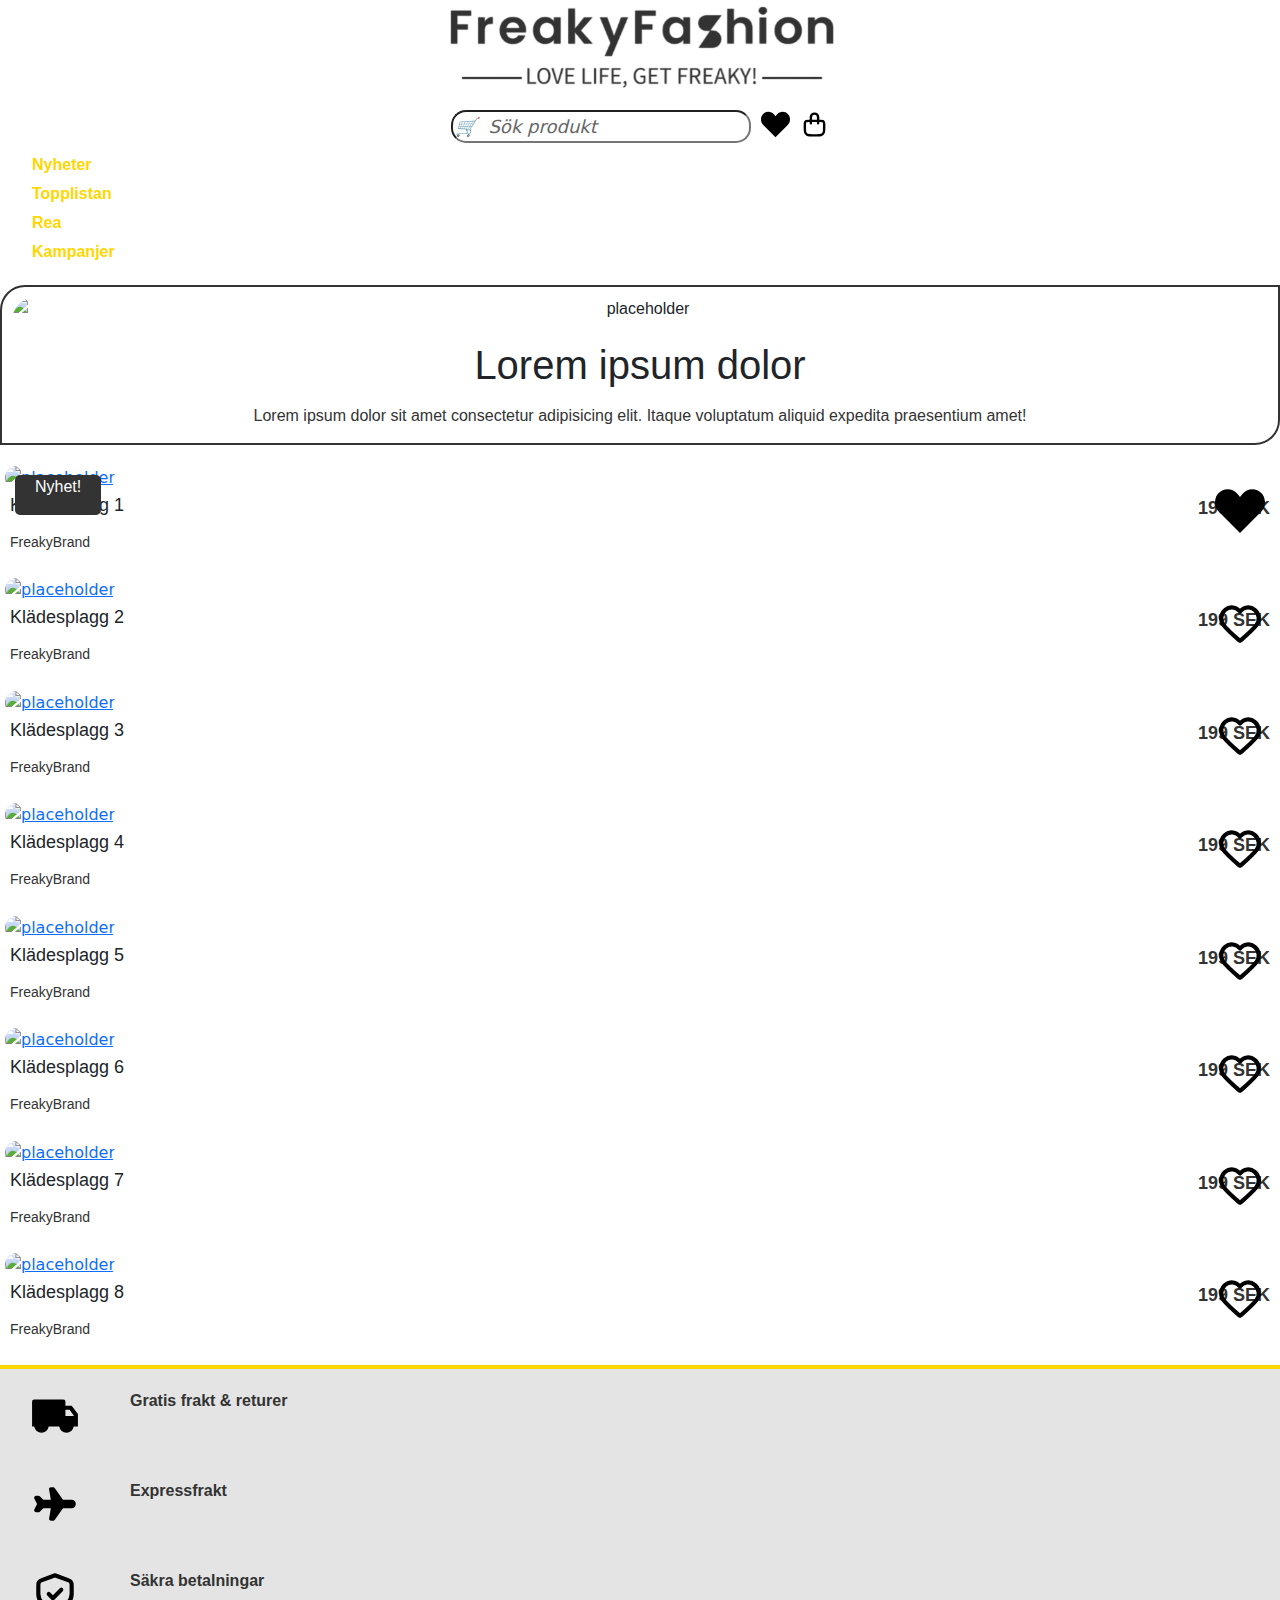
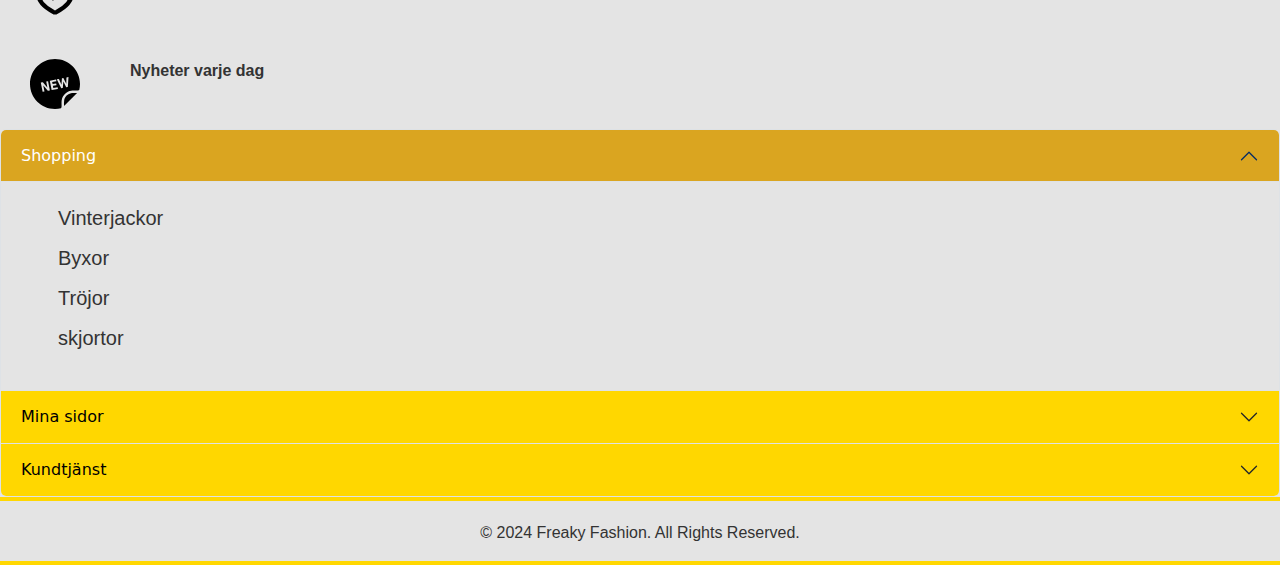
==== index.html @ 699a51e6 "Första versionen uppladdad" ====
<!DOCTYPE html>
<html lang="sv">
  <head>
    <meta charset="UTF-8" />
    <meta name="viewport" content="width=device-width, initial-scale=1.0" />
    <link rel="stylesheet" href="style.css" />
    <link href="https://cdn.jsdelivr.net/npm/bootstrap@5.3.1/dist/css/bootstrap.min.css" rel="stylesheet">
    <script src="https://cdn.jsdelivr.net/npm/bootstrap@5.3.1/dist/js/bootstrap.bundle.min.js"></script>
    <link rel="icon" href="img/favicon-32x32.png" type="image/x-icon" />
    <title>Freaky Fashion</title>
  </head>
  <body>
    
    <div class="main-grid">

          <!-- Header part: -->

      <div class="header">
        <div class="header-item">
          <!-- logo -->
          <img src="img/FreakyFashionLogoInvis.png" alt="" />
        </div>
        <div class="header-item">
          <!-- Search -->
          <form>
            <input type="text" placeholder="🛒  Sök produkt" />
          </form>
          <a id="likeIcon" href="#"
            ><img src="img/black-heart-svg.svg" alt="likeIcon"
          /></a>
          <a id="basketIcon" href="#"
            ><img src="img/shopping-bag-svg.svg" alt="basketIcon"
          /></a>
        </div>
        <nav class="header-item">
          <!-- menu -->
          <ul>
            <li><a href="#">Nyheter</a></li>
            <li><a href="#">Topplistan</a></li>
            <li><a href="#">Rea</a></li>
            <li><a href="#">Kampanjer</a></li>
          </ul>
        </nav>
      </div>

      <!-- Hero part: -->

      <div class="hero">
        <div class="hero-item">
          <img src="https://placehold.co/450x300?text=Hero" alt="placeholder" />
        </div>
        <div class="hero-item">
          <h1>Lorem ipsum dolor</h1>
          <p>
            Lorem ipsum dolor sit amet consectetur adipisicing elit. Itaque
            voluptatum aliquid expedita praesentium amet!
          </p>
        </div>
      </div>

      <!-- Spots part: -->

      <div class="spots">
        <div class="spots-item">
          <a href="#" class="spots-link">
            <h2>Lorem ipsum dolor</h2>
            <img
              src="https://placehold.co/600x400/lightblue/white"
              alt="spot1"
            />
          </a>
        </div>
        <div class="spots-item">
          <a href="#" class="spots-link">
            <h2>Lorem ipsum dolor</h2>
            <img
              src="https://placehold.co/600x400/lightblue/white"
              alt="spot2"
            />
          </a>
        </div>
        <div class="spots-item">
          <a href="#" class="spots-link">
            <h2>Lorem ipsum dolor</h2>
            <img
              src="https://placehold.co/600x400/lightblue/white"
              alt="spot3"
            />
          </a>
        </div>
      </div>

      <!-- Main part: -->

      <div class="main">

        <!-- Bild container & annat 1 -->
        <div class="main-item">
            <div class="main-item-img">
                <div class="new-icon">
                    <p>Nyhet!</p>
                </div>
               <a href="#">
                  <img src="https://placehold.co/400x500?text=Hello+World" alt="placeholder">
               </a>
               <a class="like-button-filled" href="#">
                  <img id="black-heart" src="/img/black-heart-svg.svg" alt="Like">
               </a>
            </div>
            <div class="main-item-description">
                <h3 class="clothes-item">Klädesplagg 1</h3>
                <p class="price">199 SEK</p>
                <p class="clothes-brand">FreakyBrand</p>
             </div>
        </div>

        <!-- Bild container & annat 2 -->
        <div class="main-item">
            <div class="main-item-img">
               <a href="#">
                  <img src="https://placehold.co/400x500?text=Hello+World" alt="placeholder">
               </a>
               <a class="like-button-filled" href="#">
                  <img id="black-heart" src="/img/heart-blanc-svg.svg" alt="Like">
               </a>
            </div>
            <div class="main-item-description">
                <h3 class="clothes-item">Klädesplagg 2</h3>
                <p class="price">199 SEK</p>
                <p class="clothes-brand">FreakyBrand</p>
             </div>
        </div>

        <!-- Bild container & annat 3 -->
        <div class="main-item">
            <div class="main-item-img">
                <a href="#">
                   <img src="https://placehold.co/400x500?text=Hello+World" alt="placeholder">
                </a>
                <a class="like-button-filled" href="#">
                   <img id="black-heart" src="/img/heart-blanc-svg.svg" alt="Like">
                </a>
             </div>
             <div class="main-item-description">
                 <h3 class="clothes-item">Klädesplagg 3</h3>
                 <p class="price">199 SEK</p>
                 <p class="clothes-brand">FreakyBrand</p>
              </div>
         </div>

         <!-- Bild container & annat 4 -->
        <div class="main-item">
            <div class="main-item-img">
                <a href="#">
                   <img src="https://placehold.co/400x500?text=Hello+World" alt="placeholder">
                </a>
                <a class="like-button-filled" href="#">
                   <img id="black-heart" src="/img/heart-blanc-svg.svg" alt="Like">
                </a>
             </div>
             <div class="main-item-description">
                 <h3 class="clothes-item">Klädesplagg 4</h3>
                 <p class="price">199 SEK</p>
                 <p class="clothes-brand">FreakyBrand</p>
              </div>
         </div>

         <!-- Bild container & annat 5 -->
        <div class="main-item">
            <div class="main-item-img">
                <a href="#">
                   <img src="https://placehold.co/400x500?text=Hello+World" alt="placeholder">
                </a>
                <a class="like-button-filled" href="#">
                   <img id="black-heart" src="/img/heart-blanc-svg.svg" alt="Like">
                </a>
             </div>
             <div class="main-item-description">
                 <h3 class="clothes-item">Klädesplagg 5</h3>
                 <p class="price">199 SEK</p>
                 <p class="clothes-brand">FreakyBrand</p>
              </div>
         </div>

         <!-- Bild container & annat 6 -->
        <div class="main-item">
            <div class="main-item-img">
                <a href="#">
                   <img src="https://placehold.co/400x500?text=Hello+World" alt="placeholder">
                </a>
                <a class="like-button-filled" href="#">
                   <img id="black-heart" src="/img/heart-blanc-svg.svg" alt="Like">
                </a>
             </div>
             <div class="main-item-description">
                 <h3 class="clothes-item">Klädesplagg 6</h3>
                 <p class="price">199 SEK</p>
                 <p class="clothes-brand">FreakyBrand</p>
              </div>
         </div>
         <!-- Bild container & annat 7 -->
        <div class="main-item">
            <div class="main-item-img">
                <a href="#">
                   <img src="https://placehold.co/400x500?text=Hello+World" alt="placeholder">
                </a>
                <a class="like-button-filled" href="#">
                   <img id="black-heart" src="/img/heart-blanc-svg.svg" alt="Like">
                </a>
             </div>
             <div class="main-item-description">
                 <h3 class="clothes-item">Klädesplagg 7</h3>
                 <p class="price">199 SEK</p>
                 <p class="clothes-brand">FreakyBrand</p>
              </div>
         </div>

         <!-- Bild container & annat 8 -->
        <div class="main-item">
            <div class="main-item-img">
                <a href="#">
                   <img src="https://placehold.co/400x500?text=Hello+World" alt="placeholder">
                </a>
                <a class="like-button-filled" href="#">
                   <img id="black-heart" src="/img/heart-blanc-svg.svg" alt="Like">
                </a>
             </div>
             <div class="main-item-description">
                 <h3 class="clothes-item">Klädesplagg 8</h3>
                 <p class="price">199 SEK</p>
                 <p class="clothes-brand">FreakyBrand</p>
              </div>
         </div>
        </div>
      </div>

      <!-- Footer -->
       <footer class="footer">
        <div class="site-icons">
            <img src="/img/truck-fill-svgrepo-com.svg" alt="">
            <p>Gratis frakt & returer</p>
        </div>
        <div class="site-icons">
            <img src="/img/airplane-svgrepo-com.svg" alt="">
            <p>Expressfrakt</p>
        </div>
        <div class="site-icons">
            <img src="/img/shield-check-svgrepo-com.svg" alt="">
            <p>Säkra betalningar</p>
        </div>
        <div class="site-icons">
            <img src="img/new-3-svgrepo-com.svg" alt="">
            <p>Nyheter varje dag</p>
        </div>

        <!-- Accordion från bootstrap -->

        <div class="accordion" id="accordionExample">
            <div class="accordion-item">
              <h2 class="accordion-header" id="headingOne">
                <button class="accordion-button" type="button" data-bs-toggle="collapse" data-bs-target="#collapseOne" aria-expanded="true" aria-controls="collapseOne">
                  Shopping
                </button>
              </h2>
              <div id="collapseOne" class="accordion-collapse collapse show" aria-labelledby="headingOne" data-bs-parent="#accordionExample">
                <div class="accordion-body">
                  <ul>
                    <li>Vinterjackor</li>
                    <li>Byxor</li>
                    <li>Tröjor</li>
                    <li>skjortor</li>
                  </ul>
                </div>
              </div>
            </div>
            <div class="accordion-item">
              <h2 class="accordion-header" id="headingTwo">
                <button class="accordion-button collapsed" type="button" data-bs-toggle="collapse" data-bs-target="#collapseTwo" aria-expanded="false" aria-controls="collapseTwo">
                  Mina sidor
                </button>
              </h2>
              <div id="collapseTwo" class="accordion-collapse collapse" aria-labelledby="headingTwo" data-bs-parent="#accordionExample">
                <div class="accordion-body">
                  <ul>
                    <li>Inställningar</li>
                    <li>Inloggning och säkerhet</li>
                    <li>Betalningsalternativ</li>
                    <li>Dina adresser</li>
                    <li>Dina beställningar</li>
                  </ul>
                </div>
              </div>
            </div>
            <div class="accordion-item">
              <h2 class="accordion-header" id="headingThree">
                <button class="accordion-button collapsed" type="button" data-bs-toggle="collapse" data-bs-target="#collapseThree" aria-expanded="false" aria-controls="collapseThree">
                  Kundtjänst
                </button>
              </h2>
              <div id="collapseThree" class="accordion-collapse collapse" aria-labelledby="headingThree" data-bs-parent="#accordionExample">
                <div class="accordion-body">
                  <ul>
                    <li>Ring kundsupport</li>
                    <li>Skriv meddelande</li>
                  </ul>
                </div>
              </div>
            </div>
          </div>
          <div class="copyright">
            <p>&copy; <span id="year">2024</span> Freaky Fashion. All Rights Reserved.</p>
          </div>
       </footer>
    </div>
  </body>
</html>
---- style.css ----
h1 {
    color: rgb(51, 51, 51);
    font-family: Verdana, Geneva, Tahoma, sans-serif;
}
p {
    color: rgb(51, 51, 51);
    font-family: Verdana, Geneva, Tahoma, sans-serif;
}
h3 {
    color: #4c4c7e;
    font-family: Verdana, Geneva, Tahoma, sans-serif;
}
a {
    color: gold; /* Standardfärg för länkar */
    text-decoration: none; /* Ta bort understrykning, om så önskas */
}

/* -----Allmäna länkar CSS---- */

.main-grid .header .header-item ul li a {
    color: gold;
    text-decoration: none; 
    font-weight: bold;
}
.main-grid .header .header-item ul li a:hover {
    color: orange;
}

.main-grid .header .header-item ul li a:active {
    color: orange; 
}

.main-grid .header .header-item ul li a:visited {
    color: rgb(94, 72, 16); 
}

/* -------MAIN--------- */

.main-grid {
    display: grid;
    grid-template-columns: 1fr; 
}

/* --------------Header Part------------- */

.header {
    /* border: 1px solid black; */
    display: grid;
}
.header-item { /* Header barnen */
    /* border: 1px dotted red; */
    justify-content: center;
    display: flex;

}
.header div img { /* Freaky Fashion loggo */
    height: 100px;

}
.header-item form input { /* Sökrutan */
    width: 300px;
    border-radius: 15px;
    margin-top: 10px;
    margin-bottom: 10px;
    font-size: 18px;
    
}
.header-item form input::placeholder { /* Sökrutans text (placeholder) */
    color: #666666;
    font-style: italic;
    font-size: 18px;
}
.header-item a img { /* Hjärt & korg ikonerna */
    height: 29px;
    width: 29px;
    margin-left: 10px;
    margin-top: 10px;
    margin-bottom: 10px;
}
.header-item ul { /* Menyn */
    list-style-type: none; /* Tar bort prick framför li-items*/
    font-family: Verdana, Geneva, Tahoma, sans-serif;
    

}
.header-item:last-child { /* Ta sista barnet för att ändra placering på menyn*/
    justify-content: flex-start; /* Gör så ul placeras till vänster */
}
.header-item ul li { /* <li> i menyn */
    margin-bottom: 5px;
}

/* ---------HERO PART--------- */

.hero {
    display: grid;
    border: 2px solid rgb(51, 51, 51);
    padding: 10px;
    border-radius: 25px 0 25px 0;

}
.hero-item {    /* Hero containern + border */
    display: flex;
    font-family: Verdana, Geneva, Tahoma, sans-serif;
    justify-content: center;
    align-items: center;
    flex-direction: column;
    text-align: center;

}
.hero-item img {  /* Hero bilden */
    border-radius: 25px 0 25px 0;
    width: 100%;

}
.hero-item p {  /* Ändra <p> specifikt för hero-item*/
    margin: 5px;
    width: 100%;
}
.hero-item h1 {
    margin-top: 20px;
    margin-bottom: 10px;
    width: 100%;
}

/* --------SPOTS PART--------- */

.spots { /* Spots containern */
    display: none; /* Skall ej visas i mobil-läge */
    /* display: flex; */
    flex-direction: row;
    justify-content: space-evenly;
    column-gap: 20px;
    margin-top: 20px;
    margin-bottom: 20px;
}
.spots-item {
    position: relative;
    display: flex;

}
.spots-item img {
width: 100%;
border-radius: 15px;
border: 1px solid black;

}
.spots-item h2 {
    position: absolute;
    top: 50%;
    left: 50%;
    transform: translate(-50%, -50%); /* centrerar texten */
    font-size: 30px;
    margin: 0px; /* ta bort standard margin på h2 */

}

/* -------MAIN PART------- */

.main {

}
.main-item {
    margin: 20px 5px 20px 5px;
}
.main-item img { /* Bilderna */
    max-width: 100%;
    border-radius: 15px;
}
.main-item-description { /* Förklaringarna efter bild */
    display: grid;
    grid-template-columns: 3fr 1fr;
}
.main-item-description .price { /* priserna till kläder */
    justify-self: end;
    margin: 5px;
    
}
.main-item-description .clothes-item { /* klädesplaggets namn */
    justify-self: start;
    margin: 5px;
    
}
.main-item-description .clothes-brand { /* Företag som gjort kläderna */
    justify-self: start;
    margin: 5px;
}
.main-item-description h3 {
    font-size: 18px;
}
.main-item-description p:first-of-type { /* Gör första <p> större */
    font-size: 18px;
    font-weight: bolder;
}
.main-item-description p:last-of-type { /* Gör sista <p> mindre */
    font-size: 14px;
}
.main-item-img { /* Skapa img & dess container till relative */
    position: relative;
}
.like-button-filled { /* Skapa hjärt-ikonen */
    position: absolute;
    width: 50px;
    top: 87%; 
    right: 10px;
    translate: translate(-85%, -85%);
    z-index: 10; 
}
.like-button-blanc { /* Skapa hjärt-ikonen */
    position: absolute;
    width: 50px;
    top: 87%; 
    right: 10px;
    translate: translate(-85%, -85%);
    z-index: 10; 
}
.new-icon { /* Skapa Nyhet-ikonen*/
    position: absolute;
    top: 10px;
    left: 10px; 
    background-color: rgb(51, 51, 51);
    border-radius: 5px; 
    z-index: 20;
    padding: 0 20px 0 20px;
}
.new-icon p {
    color: white;
}

/* -----FOOTER----------- */

.footer {
    border-top: 4px solid gold;
    background-color: rgb(228, 228, 228);
    border-bottom: 4px solid gold;

}
.site-icons {
    display: flex;
    gap: 20px;
    
}
.site-icons img {
    width: 50px;
    margin: 20px 0px 20px 30px;
}
.site-icons p {
    margin: 20px 0px 20px 30px;
    font-weight: bold;
}
.copyright {
    text-align: center;
    padding-top: 20px;
    border-top: 4px solid gold;
}

/* ------ACCORDION---------- */

.accordion ul * {
    list-style-type: none;
}
.accordion-button {
    background-color: gold !important; /* Guldfärg */
    color: #000 !important;
    border: none !important;
}

.accordion-button:not(.collapsed) {
    background-color: goldenrod !important; 
    color: white !important;
}

.accordion-body {
    background-color: rgb(228, 228, 228) !important; /* Ljusgrå bakgrund */
    color: rgb(51, 51, 51) !important; /* Textfärg */
}

.accordion ul * {
    font-family: Verdana, Geneva, Tahoma, sans-serif;
    font-size: 20px;
    padding: 5px 5px 5px 5px;
}

/* -------Media Queries >640px----- */

@media (min-width: 640px) {
    
}
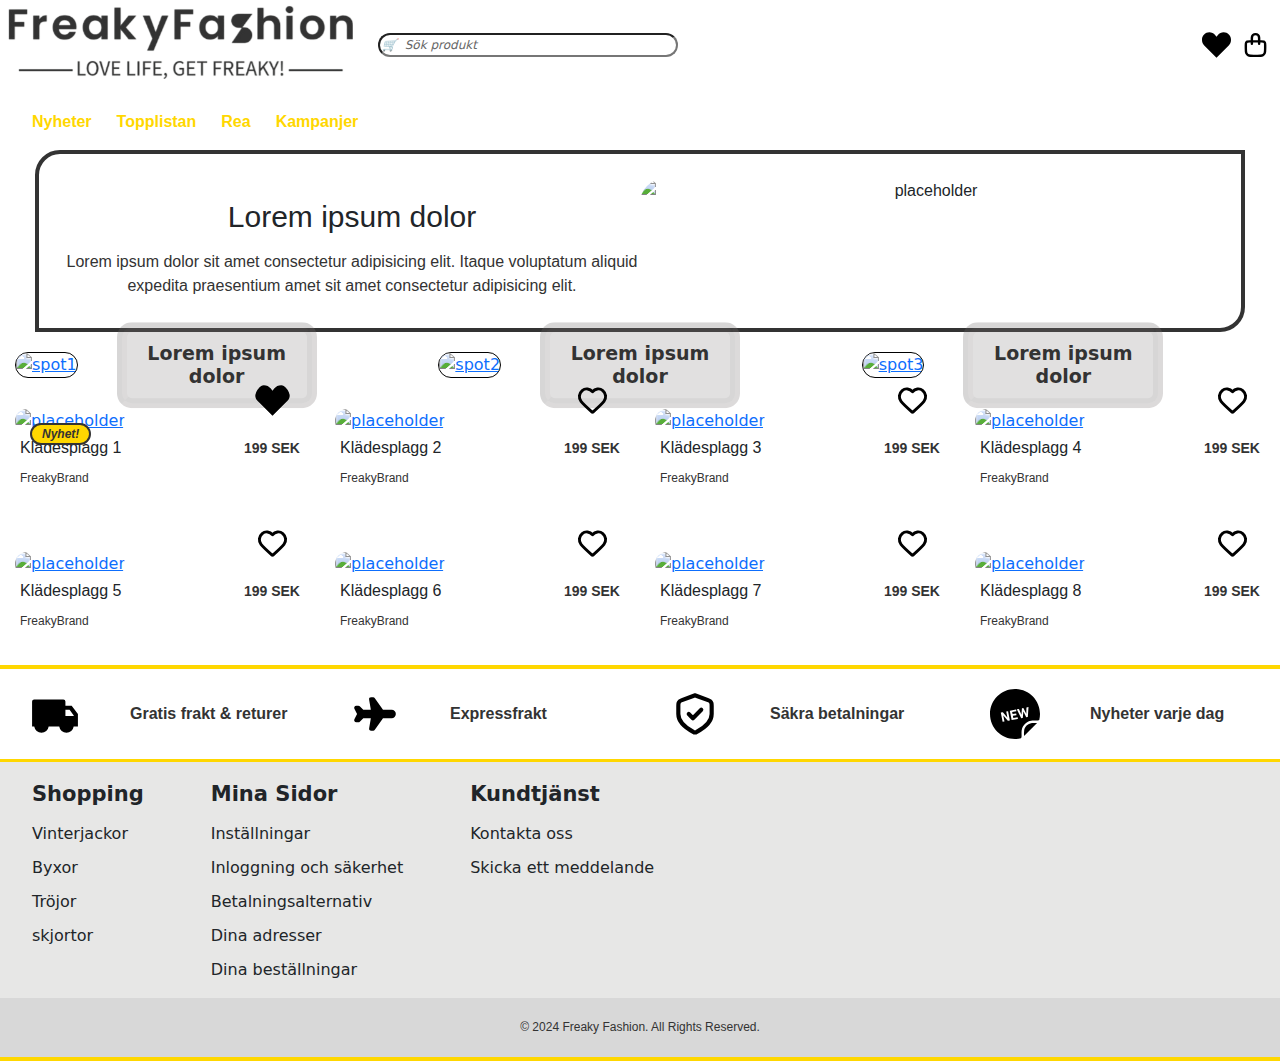
==== commit dab16cf9: "Lade till mer HTML struktur och fortsatt utveckla CSS" ====
--- a/index.html
+++ b/index.html
@@ -20,7 +20,7 @@
           <!-- logo -->
           <img src="img/FreakyFashionLogoInvis.png" alt="" />
         </div>
-        <div class="header-item">
+        <div class="header-item" id="form-container">
           <!-- Search -->
           <form>
             <input type="text" placeholder="🛒  Sök produkt" />
@@ -46,14 +46,14 @@
       <!-- Hero part: -->
 
       <div class="hero">
-        <div class="hero-item">
+        <div class="hero-item" id="hero-img">
           <img src="https://placehold.co/450x300?text=Hero" alt="placeholder" />
         </div>
-        <div class="hero-item">
+        <div class="hero-item" id="hero-text">
           <h1>Lorem ipsum dolor</h1>
           <p>
             Lorem ipsum dolor sit amet consectetur adipisicing elit. Itaque
-            voluptatum aliquid expedita praesentium amet!
+            voluptatum aliquid expedita praesentium amet sit amet consectetur adipisicing elit.
           </p>
         </div>
       </div>
@@ -101,7 +101,7 @@
                     <p>Nyhet!</p>
                 </div>
                <a href="#">
-                  <img src="https://placehold.co/400x500?text=Hello+World" alt="placeholder">
+                  <img class="fashion-img" src="https://placehold.co/639x700/png" alt="placeholder">
                </a>
                <a class="like-button-filled" href="#">
                   <img id="black-heart" src="/img/black-heart-svg.svg" alt="Like">
@@ -118,7 +118,7 @@
         <div class="main-item">
             <div class="main-item-img">
                <a href="#">
-                  <img src="https://placehold.co/400x500?text=Hello+World" alt="placeholder">
+                  <img class="fashion-img" src="https://placehold.co/639x700/png" alt="placeholder">
                </a>
                <a class="like-button-filled" href="#">
                   <img id="black-heart" src="/img/heart-blanc-svg.svg" alt="Like">
@@ -135,7 +135,7 @@
         <div class="main-item">
             <div class="main-item-img">
                 <a href="#">
-                   <img src="https://placehold.co/400x500?text=Hello+World" alt="placeholder">
+                   <img class="fashion-img" src="https://placehold.co/639x700/png" alt="placeholder">
                 </a>
                 <a class="like-button-filled" href="#">
                    <img id="black-heart" src="/img/heart-blanc-svg.svg" alt="Like">
@@ -152,7 +152,7 @@
         <div class="main-item">
             <div class="main-item-img">
                 <a href="#">
-                   <img src="https://placehold.co/400x500?text=Hello+World" alt="placeholder">
+                   <img class="fashion-img" src="https://placehold.co/639x700/png" alt="placeholder">
                 </a>
                 <a class="like-button-filled" href="#">
                    <img id="black-heart" src="/img/heart-blanc-svg.svg" alt="Like">
@@ -169,7 +169,7 @@
         <div class="main-item">
             <div class="main-item-img">
                 <a href="#">
-                   <img src="https://placehold.co/400x500?text=Hello+World" alt="placeholder">
+                   <img class="fashion-img" src="https://placehold.co/639x700/png" alt="placeholder">
                 </a>
                 <a class="like-button-filled" href="#">
                    <img id="black-heart" src="/img/heart-blanc-svg.svg" alt="Like">
@@ -186,7 +186,7 @@
         <div class="main-item">
             <div class="main-item-img">
                 <a href="#">
-                   <img src="https://placehold.co/400x500?text=Hello+World" alt="placeholder">
+                   <img class="fashion-img" src="https://placehold.co/639x700/png" alt="placeholder">
                 </a>
                 <a class="like-button-filled" href="#">
                    <img id="black-heart" src="/img/heart-blanc-svg.svg" alt="Like">
@@ -202,7 +202,7 @@
         <div class="main-item">
             <div class="main-item-img">
                 <a href="#">
-                   <img src="https://placehold.co/400x500?text=Hello+World" alt="placeholder">
+                   <img class="fashion-img" src="https://placehold.co/639x700/png" alt="placeholder">
                 </a>
                 <a class="like-button-filled" href="#">
                    <img id="black-heart" src="/img/heart-blanc-svg.svg" alt="Like">
@@ -219,7 +219,7 @@
         <div class="main-item">
             <div class="main-item-img">
                 <a href="#">
-                   <img src="https://placehold.co/400x500?text=Hello+World" alt="placeholder">
+                   <img class="fashion-img" src="https://placehold.co/639x700/png" alt="placeholder">
                 </a>
                 <a class="like-button-filled" href="#">
                    <img id="black-heart" src="/img/heart-blanc-svg.svg" alt="Like">
@@ -236,6 +236,7 @@
 
       <!-- Footer -->
        <footer class="footer">
+        <div class="footer-icons">
         <div class="site-icons">
             <img src="/img/truck-fill-svgrepo-com.svg" alt="">
             <p>Gratis frakt & returer</p>
@@ -251,6 +252,7 @@
         <div class="site-icons">
             <img src="img/new-3-svgrepo-com.svg" alt="">
             <p>Nyheter varje dag</p>
+        </div>
         </div>
 
         <!-- Accordion från bootstrap -->
@@ -300,13 +302,47 @@
               <div id="collapseThree" class="accordion-collapse collapse" aria-labelledby="headingThree" data-bs-parent="#accordionExample">
                 <div class="accordion-body">
                   <ul>
-                    <li>Ring kundsupport</li>
-                    <li>Skriv meddelande</li>
+                    <li>Kontakta oss</li>
+                    <li>Skicka ett meddelande</li>
                   </ul>
                 </div>
               </div>
             </div>
           </div>
+
+          <!--------- Footer efter 639px ---------->
+
+          <div class="footer640px">
+            <div class="footer-item" id="shopping-part">
+              <ul>
+                <li><h2>Shopping</h2></li>
+                <li>Vinterjackor</li>
+                <li>Byxor</li>
+                <li>Tröjor</li>
+                <li>skjortor</li></li>
+              </ul>
+            </div>
+            <div class="footer-item" id="my-account">
+              <ul>
+                <li><h2>Mina Sidor</h2></li>
+                <li>Inställningar</li>
+                <li>Inloggning och säkerhet</li>
+                <li>Betalningsalternativ</li>
+                <li>Dina adresser</li>
+                <li>Dina beställningar</li>
+              </ul>
+            </div>
+            <div class="footer-item" id="services">
+              <ul>
+                <li><h2>Kundtjänst</h2></li>
+                <li>Kontakta oss</li>
+                <li>Skicka ett meddelande</li>
+              </ul>
+            </div>
+          </div>
+
+          <!-- --------COPYRIGHT------- -->
+
           <div class="copyright">
             <p>&copy; <span id="year">2024</span> Freaky Fashion. All Rights Reserved.</p>
           </div>
--- a/style.css
+++ b/style.css
@@ -44,11 +44,10 @@
 /* --------------Header Part------------- */
 
 .header {
-    /* border: 1px solid black; */
+    
     display: grid;
 }
 .header-item { /* Header barnen */
-    /* border: 1px dotted red; */
     justify-content: center;
     display: flex;
 
@@ -97,6 +96,7 @@
     border: 2px solid rgb(51, 51, 51);
     padding: 10px;
     border-radius: 25px 0 25px 0;
+    margin: 10px;
 
 }
 .hero-item {    /* Hero containern + border */
@@ -116,23 +116,20 @@
 .hero-item p {  /* Ändra <p> specifikt för hero-item*/
     margin: 5px;
     width: 100%;
+    font-size: 20px;
 }
 .hero-item h1 {
     margin-top: 20px;
     margin-bottom: 10px;
     width: 100%;
+    font-size: 38px;
 }
 
 /* --------SPOTS PART--------- */
 
 .spots { /* Spots containern */
     display: none; /* Skall ej visas i mobil-läge */
-    /* display: flex; */
-    flex-direction: row;
-    justify-content: space-evenly;
-    column-gap: 20px;
-    margin-top: 20px;
-    margin-bottom: 20px;
+
 }
 .spots-item {
     position: relative;
@@ -158,18 +155,34 @@
 /* -------MAIN PART------- */
 
 .main {
-
-}
+    display: grid;
+}
+
 .main-item {
     margin: 20px 5px 20px 5px;
-}
-.main-item img { /* Bilderna */
+    display: flex;
+    flex-direction: column;
+    padding: 10px;
+    
+}
+.main-item-img { /* Skapa img & dess container till relative */
+    position: relative;
+    /* max-width: 639px; */
+}
+.main-item-img .fashion-img {
+    max-width: 100%;
+    max-height: 100%;
+    border-radius: 15px;
+
+}
+.main-item-img #black-heart {
     max-width: 100%;
     border-radius: 15px;
 }
 .main-item-description { /* Förklaringarna efter bild */
     display: grid;
     grid-template-columns: 3fr 1fr;
+    /* max-width: 639px; */
 }
 .main-item-description .price { /* priserna till kläder */
     justify-self: end;
@@ -195,48 +208,50 @@
 .main-item-description p:last-of-type { /* Gör sista <p> mindre */
     font-size: 14px;
 }
-.main-item-img { /* Skapa img & dess container till relative */
-    position: relative;
-}
 .like-button-filled { /* Skapa hjärt-ikonen */
     position: absolute;
     width: 50px;
-    top: 87%; 
-    right: 10px;
-    translate: translate(-85%, -85%);
+    bottom: 15px;
+    right: 15px;
     z-index: 10; 
 }
 .like-button-blanc { /* Skapa hjärt-ikonen */
     position: absolute;
     width: 50px;
-    top: 87%; 
-    right: 10px;
-    translate: translate(-85%, -85%);
+    bottom: 15px;
+    right: 15px;
     z-index: 10; 
 }
-.new-icon { /* Skapa Nyhet-ikonen*/
+.new-icon { 
     position: absolute;
-    top: 10px;
-    left: 10px; 
-    background-color: rgb(51, 51, 51);
-    border-radius: 5px; 
+    top: 15px;
+    left: 15px; 
+    background-color: gold;
+    border-radius: 20px; 
     z-index: 20;
-    padding: 0 20px 0 20px;
+    padding: 0 40px 0 40px;
+    border: 2px solid rgb(51, 51, 51);
+    font-style: italic;
+
 }
 .new-icon p {
-    color: white;
+    color: rgb(51, 51, 51);
+    font-size: 25px;
+    font-weight: bold;
+    padding: 0;
+    margin: 0;
 }
 
 /* -----FOOTER----------- */
 
 .footer {
     border-top: 4px solid gold;
-    background-color: rgb(228, 228, 228);
     border-bottom: 4px solid gold;
 
 }
 .site-icons {
     display: flex;
+    align-items: center;
     gap: 20px;
     
 }
@@ -247,11 +262,14 @@
 .site-icons p {
     margin: 20px 0px 20px 30px;
     font-weight: bold;
+
+
 }
 .copyright {
     text-align: center;
     padding-top: 20px;
     border-top: 4px solid gold;
+    font-size: 16px;
 }
 
 /* ------ACCORDION---------- */
@@ -271,7 +289,6 @@
 }
 
 .accordion-body {
-    background-color: rgb(228, 228, 228) !important; /* Ljusgrå bakgrund */
     color: rgb(51, 51, 51) !important; /* Textfärg */
 }
 
@@ -281,8 +298,276 @@
     padding: 5px 5px 5px 5px;
 }
 
+/* -------Footer efter 640px----- */
+
+.footer640px {
+    display: none;
+}
+
 /* -------Media Queries >640px----- */
 
 @media (min-width: 640px) {
     
-}+    .header {
+        display: flex;
+        flex-wrap: wrap;
+        justify-content: start;
+        align-items: center;
+        gap: 20px;
+    }
+    
+    .header div img { /* Freaky Fashion loggo */
+        height: 50px;
+        margin: 0;
+        padding: 0;
+    
+    }
+
+    .header-item form {
+        display: flex;
+        flex-direction: row;
+        align-items: center;
+        /* justify-content: space-evenly; */
+        width: 100%;
+    }
+
+    #form-container {
+        flex-grow: 1;
+        display: flex; 
+        justify-content: space-between;
+
+    }
+
+    .header-item a img { /* Hjärt & korg ikonerna */
+        margin-right: 10px;
+    }
+
+    .header-item:last-child {
+        flex-grow: 2;
+        width: 100%;
+        justify-content: start;
+    }
+
+    .header-item ul {
+        display: flex;
+        flex-direction: row;
+        gap: 25px;
+    }
+
+    .header-item ul li {
+        margin-bottom: 0; /* Ta bort nedre marginalen */
+    }
+
+    .header-item form input { /* Sökrutan */
+        font-size: 12px;
+        
+    }
+
+    .header-item form input::placeholder { /* Sökrutans text (placeholder) */
+        font-size: 12px;
+    }
+
+    /* ---------HERO PART--------- */
+
+    .hero {
+        border: 4px solid rgb(51, 51, 51);
+        padding: 25px;
+        margin: 0 35px 0 35px;
+    }
+
+    .hero p {
+        font-size: 16px;
+    }
+
+    .hero h1 {
+        font-size: 30px;
+    }
+
+    /* ----------MAIN PART-------- */
+
+    .main {
+        display: grid;
+        grid-template-columns: 1fr 1fr;
+        
+    }
+    .main-item-description { /* Förklaringarna efter bild */
+        grid-template-columns: 2fr 1.5fr;
+    }
+    .main-item .main-item-description .price {
+        font-size: 16px;
+    }
+    .main-item .main-item-description .clothes-item {
+        font-size: 18px;
+    }
+    .main-item .main-item-description .clothes-brand {
+        font-size: 12px;
+    }
+    .new-icon p {
+        font-size: 18px;
+    }
+    .like-button-filled { /* hjärt-ikonen */
+        width: 35px;
+
+    }
+    .like-button-blanc { /* hjärt-ikonen */
+        width: 35px;
+
+    }
+
+    /* ---------FOOTER PART----------*/
+
+    .accordion {
+        display: none;
+    }
+    
+    .footer640px {
+        display: flex;
+        border-top: 3px solid gold;
+        background-color: rgb(231, 231, 230);
+    }
+
+    .footer-item {
+        padding: 0 35px 0 0;
+
+    }
+
+    .footer-item ul li h2 {
+        font-size: 21px;
+        font-weight: bold;
+        margin-bottom: 15px;
+        padding-top: 20px;
+    }
+
+    .footer-item ul li {
+        margin-bottom: 10px;
+        font-size: 16px;
+    }
+
+    .footer-item ul {
+        list-style-type: none;
+    }
+
+    .footer-icons {
+        display: grid;
+        grid-template-columns: 1fr 1fr;
+    }
+
+    .copyright {
+        border-top: none;
+        background-color: rgb(216, 216, 216);  /* Ändra bakgrunden vid copyright lite mörkare */ 
+        padding-bottom: 5px;
+        font-size: 12px;
+    }
+}
+
+/* -------Media Queries >1024x----- */
+
+@media (min-width: 1024px) {
+
+    /* -------HEAD PART------ */
+
+    .header div img { /* Freaky Fashion loggo */
+        height: 90px;
+    }
+
+    /* --------HERO PART------- */
+
+    .hero {
+        display: grid;
+        grid-template-columns: 1fr 1fr;
+    }
+
+    .hero #hero-text { /* Arrangera order (plats) i grid. */
+        order: 1; 
+    }
+
+    .hero #hero-img { /* Arrangera order (plats) i grid. */
+        order: 2;
+    }
+
+    .hero-item {    /* Hero containern */
+        justify-content: start;
+        align-items: center;
+        text-align: center;
+    
+    }
+
+    /* --------SPOTS PART------- */
+
+    .spots { /* Spots containern */
+        display: grid;
+        grid-template-columns: 1fr 1fr 1fr;
+        justify-content: space-evenly;
+        margin: 20px 15px 0 15px;
+        gap: 20px;
+    }
+
+    .spots-item h2 {
+        background-color: #7975753a; /* Applicera färg med genomskinlighet så att det ser ut som ett glas */
+        border: 10px groove #7975750e;
+        border-radius: 15px;
+        font-size: 19px;
+        padding: 10px;
+        width: 200px;
+        text-align: center;
+        color: rgb(51, 51, 51);
+        font-weight: bold;
+    
+    }
+
+    /* --------MAIN PART------- */
+
+    .main {
+        display: grid;
+        grid-template-columns: 1fr 1fr 1fr 1fr;
+        
+    }
+
+    .new-icon {
+        padding: 0 10px 0 10px;
+    }
+
+    .new-icon p {
+        font-size: 12px;
+    }
+
+    .like-button-filled { /* hjärt-ikonen */
+        width: 35px;
+
+    }
+
+    .like-button-blanc { /* hjärt-ikonen */
+        width: 35px;
+
+    }
+
+    .main-item-description { /* Förklaringarna efter bild */
+        display: grid;
+        grid-template-columns: 2fr 1.5fr;
+    }
+
+    .main-item .main-item-description .price {
+        font-size: 14px;
+    }
+    .main-item .main-item-description .clothes-item {
+        font-size: 16px;
+    }
+
+    /* --------FOOTER PART------- */
+
+    .footer-icons {
+        display: grid;
+        grid-template-columns: 1fr 1fr 1fr 1fr;
+    }
+
+}
+
+/* ----För att sidan skall se OK ut på widescreen---- */
+
+@media (min-width: 1870px) {
+    body .main-grid {
+        max-width: 1870px;
+        margin: 0 auto;
+        width: 100%;
+    }
+}
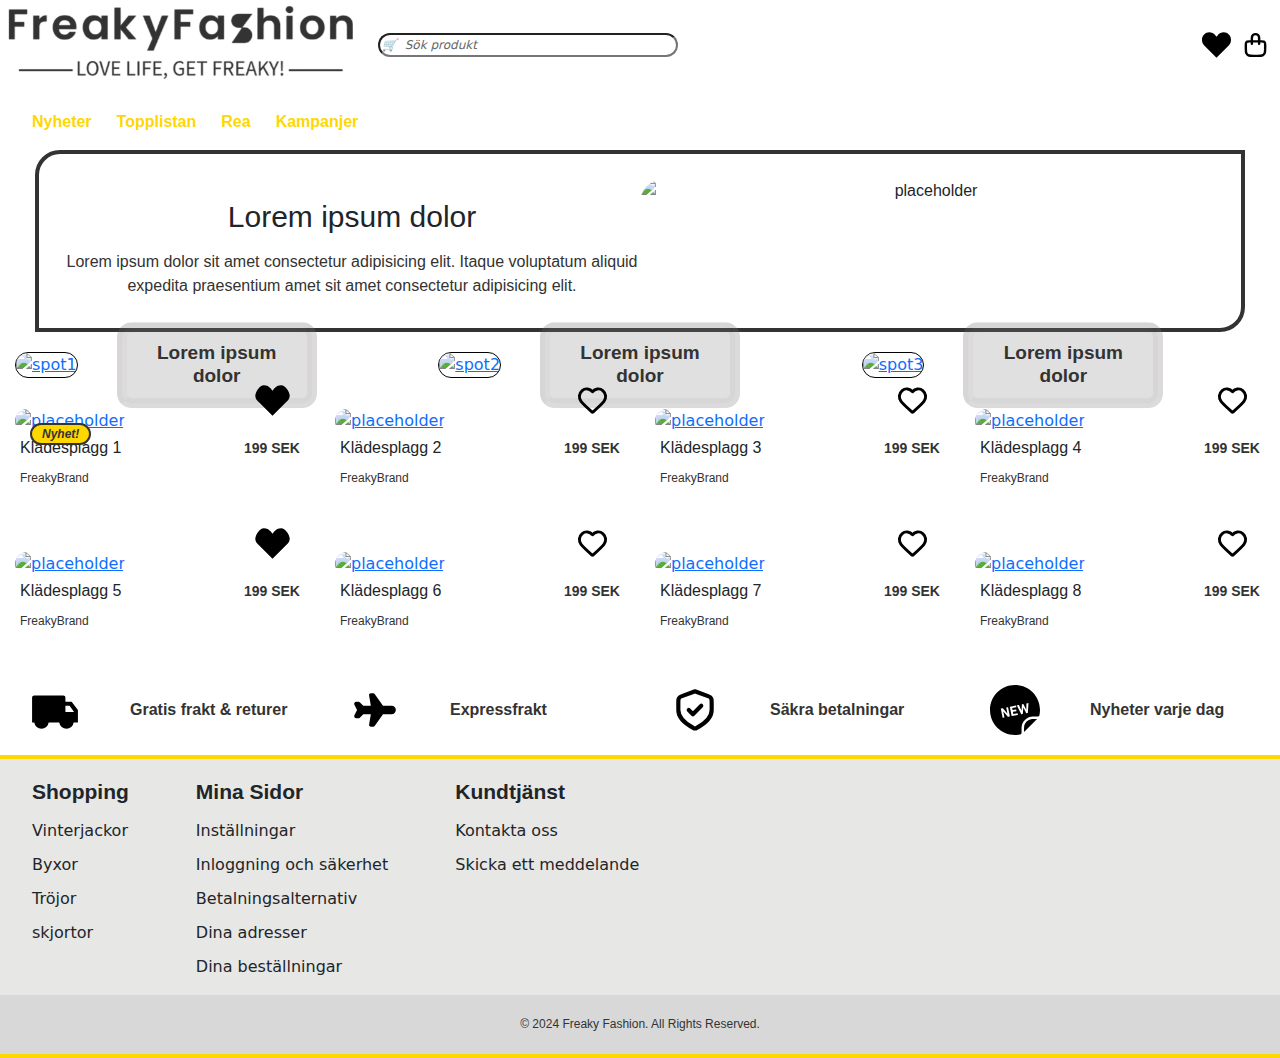
==== commit 0d2234cb: "Flera sidor tillagda, CSS fixar samt en del fix för VG wireframes" ====
--- a/index.html
+++ b/index.html
@@ -11,7 +11,7 @@
   </head>
   <body>
     
-    <div class="main-grid">
+    <main class="main-grid">
 
           <!-- Header part: -->
 
@@ -104,7 +104,7 @@
                   <img class="fashion-img" src="https://placehold.co/639x700/png" alt="placeholder">
                </a>
                <a class="like-button-filled" href="#">
-                  <img id="black-heart" src="/img/black-heart-svg.svg" alt="Like">
+                  <img class="black-heart" src="/img/black-heart-svg.svg" alt="Like">
                </a>
             </div>
             <div class="main-item-description">
@@ -121,7 +121,7 @@
                   <img class="fashion-img" src="https://placehold.co/639x700/png" alt="placeholder">
                </a>
                <a class="like-button-filled" href="#">
-                  <img id="black-heart" src="/img/heart-blanc-svg.svg" alt="Like">
+                  <img class="black-heart" src="/img/heart-blanc-svg.svg" alt="Like">
                </a>
             </div>
             <div class="main-item-description">
@@ -138,7 +138,7 @@
                    <img class="fashion-img" src="https://placehold.co/639x700/png" alt="placeholder">
                 </a>
                 <a class="like-button-filled" href="#">
-                   <img id="black-heart" src="/img/heart-blanc-svg.svg" alt="Like">
+                   <img class="black-heart" src="/img/heart-blanc-svg.svg" alt="Like">
                 </a>
              </div>
              <div class="main-item-description">
@@ -155,7 +155,7 @@
                    <img class="fashion-img" src="https://placehold.co/639x700/png" alt="placeholder">
                 </a>
                 <a class="like-button-filled" href="#">
-                   <img id="black-heart" src="/img/heart-blanc-svg.svg" alt="Like">
+                   <img class="black-heart" src="/img/heart-blanc-svg.svg" alt="Like">
                 </a>
              </div>
              <div class="main-item-description">
@@ -171,9 +171,12 @@
                 <a href="#">
                    <img class="fashion-img" src="https://placehold.co/639x700/png" alt="placeholder">
                 </a>
-                <a class="like-button-filled" href="#">
-                   <img id="black-heart" src="/img/heart-blanc-svg.svg" alt="Like">
-                </a>
+                <a class="like-button-filled" id="like-button-nolike" href="#">
+                   <img class="black-heart" src="/img/heart-blanc-svg.svg" alt="Like">
+                </a>
+                <a class="like-button-filled" id="like-button-like" href="#">
+                  <img class="black-heart" src="/img/black-heart-svg.svg" alt="Like">
+               </a>
              </div>
              <div class="main-item-description">
                  <h3 class="clothes-item">Klädesplagg 5</h3>
@@ -189,7 +192,7 @@
                    <img class="fashion-img" src="https://placehold.co/639x700/png" alt="placeholder">
                 </a>
                 <a class="like-button-filled" href="#">
-                   <img id="black-heart" src="/img/heart-blanc-svg.svg" alt="Like">
+                   <img class="black-heart" src="/img/heart-blanc-svg.svg" alt="Like">
                 </a>
              </div>
              <div class="main-item-description">
@@ -205,7 +208,7 @@
                    <img class="fashion-img" src="https://placehold.co/639x700/png" alt="placeholder">
                 </a>
                 <a class="like-button-filled" href="#">
-                   <img id="black-heart" src="/img/heart-blanc-svg.svg" alt="Like">
+                   <img class="black-heart" src="/img/heart-blanc-svg.svg" alt="Like">
                 </a>
              </div>
              <div class="main-item-description">
@@ -222,7 +225,7 @@
                    <img class="fashion-img" src="https://placehold.co/639x700/png" alt="placeholder">
                 </a>
                 <a class="like-button-filled" href="#">
-                   <img id="black-heart" src="/img/heart-blanc-svg.svg" alt="Like">
+                   <img class="black-heart" src="/img/heart-blanc-svg.svg" alt="Like">
                 </a>
              </div>
              <div class="main-item-description">
@@ -232,31 +235,36 @@
               </div>
          </div>
         </div>
-      </div>
-
-      <!-- Footer -->
-       <footer class="footer">
-        <div class="footer-icons">
-        <div class="site-icons">
-            <img src="/img/truck-fill-svgrepo-com.svg" alt="">
-            <p>Gratis frakt & returer</p>
-        </div>
-        <div class="site-icons">
-            <img src="/img/airplane-svgrepo-com.svg" alt="">
-            <p>Expressfrakt</p>
-        </div>
-        <div class="site-icons">
-            <img src="/img/shield-check-svgrepo-com.svg" alt="">
-            <p>Säkra betalningar</p>
-        </div>
-        <div class="site-icons">
-            <img src="img/new-3-svgrepo-com.svg" alt="">
-            <p>Nyheter varje dag</p>
-        </div>
-        </div>
+      </main>
+
+      <!-- Info-panel -->
+
+       <!-- <footer class="footer"> -->
+        <section id="information-panel">
+          <div class="footer-icons">
+          <div class="site-icons">
+              <img src="/img/truck-fill-svgrepo-com.svg" alt="">
+              <p>Gratis frakt & returer</p>
+          </div>
+          <div class="site-icons">
+              <img src="/img/airplane-svgrepo-com.svg" alt="">
+              <p>Expressfrakt</p>
+          </div>
+          <div class="site-icons">
+              <img src="/img/shield-check-svgrepo-com.svg" alt="">
+              <p>Säkra betalningar</p>
+          </div>
+          <div class="site-icons">
+              <img src="img/new-3-svgrepo-com.svg" alt="">
+              <p>Nyheter varje dag</p>
+          </div>
+          </div>
+        </section>
+
+        <!-- Footer -->
 
         <!-- Accordion från bootstrap -->
-
+        <footer class="footer">
         <div class="accordion" id="accordionExample">
             <div class="accordion-item">
               <h2 class="accordion-header" id="headingOne">
@@ -310,7 +318,7 @@
             </div>
           </div>
 
-          <!--------- Footer efter 639px ---------->
+          <!-- Footer efter 639px -->
 
           <div class="footer640px">
             <div class="footer-item" id="shopping-part">
@@ -319,7 +327,7 @@
                 <li>Vinterjackor</li>
                 <li>Byxor</li>
                 <li>Tröjor</li>
-                <li>skjortor</li></li>
+                <li>skjortor</li>
               </ul>
             </div>
             <div class="footer-item" id="my-account">
@@ -341,12 +349,11 @@
             </div>
           </div>
 
-          <!-- --------COPYRIGHT------- -->
+          <!-- copyright -->
 
           <div class="copyright">
             <p>&copy; <span id="year">2024</span> Freaky Fashion. All Rights Reserved.</p>
           </div>
        </footer>
-    </div>
   </body>
 </html>
--- a/style.css
+++ b/style.css
@@ -1,4 +1,4 @@
-h1 {
+h1, h2 {
     color: rgb(51, 51, 51);
     font-family: Verdana, Geneva, Tahoma, sans-serif;
 }
@@ -175,7 +175,7 @@
     border-radius: 15px;
 
 }
-.main-item-img #black-heart {
+.main-item-img .black-heart {
     max-width: 100%;
     border-radius: 15px;
 }
@@ -241,8 +241,11 @@
     padding: 0;
     margin: 0;
 }
-
-/* -----FOOTER----------- */
+#like-button-like {
+    display: none;
+}
+
+/* ----- INFO-PANEL + FOOTER----------- */
 
 .footer {
     border-top: 4px solid gold;
@@ -541,6 +544,13 @@
 
     }
 
+    #like-button-like {
+        display: block;
+    }
+    #like-button-nolike {
+        display: none;
+    }
+
     .main-item-description { /* Förklaringarna efter bild */
         display: grid;
         grid-template-columns: 2fr 1.5fr;
@@ -571,3 +581,454 @@
         width: 100%;
     }
 }
+
+
+/* -------------------------------------------------------------------------- */
+/* -----------------          PRODUCT DETAILS PAGE      --------------------- */
+/* -------------------------------------------------------------------------- */
+
+
+/* ----------product part-------- */
+
+.product {
+    display: grid;
+    padding: 10px;
+    margin: 10px;
+
+}
+.product-item { 
+    display: flex;
+    font-family: Verdana, Geneva, Tahoma, sans-serif;
+    justify-content: center;
+    align-items: center;
+    flex-direction: column;
+    position: relative;
+
+}
+.product-item img { 
+    width: 100%;
+    border-radius: 5px;
+
+}
+.product-item p {  
+    margin: 5px;
+    width: 100%;
+    font-size: 20px;
+}
+
+.product-item h1 {
+    margin-top: 20px;
+    margin-bottom: 10px;
+    width: 100%;
+    font-size: 30px;
+}
+.product-button-heart { /* Skapa hjärt-ikonen */
+    position: absolute;
+    width: 50px;
+    bottom: 15px;
+    right: 15px;
+    z-index: 10; 
+}
+
+#product-text .clothes-brand { /* Ändra på Brand */
+    font-size: 14px;
+    margin-bottom: 20px;
+}
+
+#product-text .price { /* Ändra på priset */
+    font-size: 20px;
+    margin-top: 20px;
+}
+
+.product-item #description-item1 { /* Ändra på produktens info */
+    font-size: 18px;
+
+}
+
+.product-item#product-text .basket-button1 {  /* Ändra på Varukorgs-knappen */
+    width: 85%;
+    font-size: 22px;
+    margin: 30px 20px 10px 20px;
+    padding: 5px 0 5px 0;
+    border-radius: 5px;
+    background-color: goldenrod;
+    font-family: Verdana, Geneva, Tahoma, sans-serif;
+}
+
+.related-product {
+    margin: 20px 0;
+}
+
+/* Carousel delen -- Bootstrap + AI hjälp */
+
+#h2-carousel {
+    text-align: center;
+    margin-bottom: 30px;
+}
+
+.carousel-part {
+    margin: 20px 0; /* Ger utrymme över och under karusellerna */
+}
+
+.carousel {
+    background-color: #f8f9fa; /* Ljus bakgrund för karusellerna */
+    border-radius: 8px; /* Rundade hörn för karusellerna */
+    overflow: hidden; /* Förhindrar överflöde av innehåll */
+}
+
+.carousel-inner img {
+    width: 100%;  /* Sätter bredden på bilderna till 100% av karusellen */
+    height: auto; /* Sätter höjden till auto för att behålla proportionerna */
+    object-fit: cover; /* För att se till att bilden fyller utrymmet utan att förvrängas */
+}
+
+@media (max-width: 640px) {
+    .carousel-inner img {
+        height: auto; /* Gör höjden automatisk så att bilderna kan krympa */
+    }
+
+    .carousel-part .col-md-4 {
+        flex: 0 0 100%; /* Gör varje kolumn 100% bred vid små skärmar */
+        max-width: 100%; /* Maximal bredd är 100% */
+    }
+}
+
+@media (min-width: 640px) {
+    .carousel-part .col-md-4 {
+        flex: 0 0 33.333%; /* Varje kolumn får 1/3 av bredden vid större skärmar */
+        max-width: 33.333%; /* Maximal bredd är 33.333% */
+    }
+}
+
+
+/* ---------related products part------ */
+
+.related-product {
+    display: none;
+}
+
+@media (min-width: 640px) {
+    .product {
+        grid-template-columns: 1fr 1fr;
+    }
+    .product .product-item img:first-child {
+        margin-right: 35px;
+    }
+    .product-item#product-text {
+        display: flex;
+        justify-content: start;
+    }
+    .product-item#product-text .basket-button1 {  /* Ändra på Varukorgs-knappen */
+        width: 225px;
+        font-size: 22px;
+        margin-left: 0;
+        align-self: flex-start;
+
+    }
+    .product-button-heart { /* hjärt-ikonen */
+        right: 30px
+    }
+    .product-item img { 
+        margin-left: 20px;
+    }
+
+    /* ------related products part---- */
+
+    .related-product {
+        /* display: grid; */
+
+        grid-template-columns: 1fr 1fr 1fr;
+    }
+    #related-heading {
+        text-align: center;
+        margin-top: 30px;
+        grid-area: 1 / 1 / 4 / 4; /* Ta upp hela första raden */
+    }
+    .carousel-part {
+        display: block;
+    }
+}
+
+@media (min-width: 1024px) {
+    #related-heading {
+        font-size: 40px;
+    }
+}
+
+/* -------------------------------------------------------------------------- */
+/* -----------------          ADMINISTATION PAGE       --------------------- */
+/* -------------------------------------------------------------------------- */
+
+.admin {
+    display: grid;
+    grid-template-columns: 1fr 3fr;
+}
+.admin-grid {
+    font-family: Verdana, Geneva, Tahoma, sans-serif;
+}
+
+#header {
+    grid-area: 1 / 1 / 3 / 3; /* Ta upp hela första raden */
+    background-color: rgb(51, 51, 51);
+    color: white;
+    font-size: 25px;
+    padding: 15px 0 15px 15px;
+
+}
+#side-bar {
+    font-weight: bold;
+    font-size: 20px;
+    color: rgb(51, 51, 51);
+    margin: 0 20px 15px 0;
+    padding: 30px;
+    height: 800px;
+    max-width: 400px;
+    background-color: rgb(226, 226, 226);
+    border-right: 2px solid rgb(51, 51, 51);
+    border-bottom: 2px solid rgb(51, 51, 51);
+    border-left: 2px solid rgb(51, 51, 51);
+
+}
+#add-new {
+    font-weight: bold;
+    font-size: 20px;
+    color: rgb(51, 51, 51);
+    margin: 25px 0 15px 15px;
+}
+main.admin > div.admin-grid#add-new > button#button-addnew { 
+    font-size: 20px;
+    padding: 5px;
+    margin-left: 450px;
+    font-family: Verdana, Geneva, Tahoma, sans-serif;
+}
+.admin-table {
+    width: 695px; 
+    border-collapse: collapse;
+    font-size: 20px; 
+    border: 2px solid black;
+    margin-top: 20px;
+}
+.admin-table td {
+    border-right: 2px solid black;
+}
+.admin-table th {
+    border-right: 2px solid black;
+    border-bottom: 2px solid black;
+}
+.admin-table th, .admin-table td {
+    padding: 10px;
+    text-align: left;
+}
+.admin-table thead {
+    background-color: #a1a0a0;
+}
+.admin-table tbody tr:nth-child(odd) {
+    background-color: rgb(226, 226, 226); /* Varannan färg */
+}
+.admin-table td:has(img) { /* Väljer ut ikonernas container i tabellen */
+    display: flex;
+    justify-content: center;
+    border-right: none;
+}
+.admin-table tbody tr img {
+    height: 20px;
+    margin-right: 12px;
+
+}
+#button-addnew a{
+    color: #030303 !important;
+}
+
+/* -------------------------------------------------------------------------- */
+/* -----------------          ADMINISTATION PAGE NEW ITEM       ------------- */
+/* -------------------------------------------------------------------------- */
+
+.admin-form {
+    margin-top: 20px;
+}
+.admin-form * {
+    margin: 0 0 11px 0;
+}
+input[type="file"] {
+    border: 1px solid #919191;
+    padding: 8px;
+    border-radius: 2px;
+}
+textarea {
+    resize: none;
+}
+input[type="submit"] {
+    padding: 15px 15px 15px 15px;
+    font-size: 20px;
+}
+
+/* -------------------------------------------------------------------------- */
+/* -----------------          CHECKOUT PAGE           --------------------- */
+/* -------------------------------------------------------------------------- */
+
+.price2 { 
+    justify-self: start;
+    margin: 5px;
+}
+.check-out .register .main-item-description {
+    border: 1px solid rgb(51, 51, 51);
+    border-radius: 5px;
+    margin: 0 20px 0 20px;
+}
+.check-out h1 {
+    text-align: center;
+    margin-bottom: 20px;
+}
+.check-out h2 {
+    text-align: center;
+    margin-top: 20px;
+    margin-bottom: 20px;
+    font-size: 22px;
+}
+.accordion-container {
+    background-color: #f9f9f9; 
+    padding: 15px;        
+    margin-top: 20px;   
+}
+form fieldset {
+    border: 2px solid #ccc; 
+    padding: 10px;          
+    margin: 20px;       
+}
+
+form fieldset legend {
+    font-weight: bold;   
+    padding: 0 10px;   
+    margin-bottom: 10px;
+}
+.customer-form input[type="text"], 
+.customer-form input[type="email"], 
+.customer-form input[type="password"], 
+.customer-form textarea {
+    width: 90%;
+}
+input[type="number"] {
+    width: 30%;
+}
+input[type="checkbox"] {
+    margin: 20px 5px 20px 20px;
+}
+#buy-button {
+    padding: 10px 0;
+    width: 250px;
+    font-family: Verdana, Geneva, Tahoma, sans-serif !important;
+    font-weight: bold;
+    font-size: 30px;
+    border-radius: 15px;
+}
+
+.button-container {
+    display: flex; 
+    justify-content: center; 
+    margin: 20px 0 20px 0;
+}
+.customer-info * {
+    margin: 5px 20px 10px 20px
+}
+.customer-form .customer-adress * {
+    margin: 5px;
+}
+label {
+    font-family: Verdana, Geneva, Tahoma, sans-serif;
+}
+
+.register-640px {
+    display: none;
+}
+
+.register-table {
+    width: 100%; 
+    border-collapse: collapse; 
+    font-size: 18px;
+    margin-top: 20px;
+    border: 2px solid rgb(51, 51, 51); 
+}
+
+.register-table th, .register-table td {
+    border: 1px solid rgb(51, 51, 51); 
+    padding: 10px; 
+    text-align: left; 
+}
+
+.register-table thead {
+    background-color: rgb(100, 100, 100);
+    color: white;
+}
+
+.register-table tbody tr:nth-child(odd) {
+    background-color: rgb(226, 226, 226); /* Bakgrund för udda rader */
+}
+
+
+
+@media (min-width: 640px) {
+    .register-640px {
+        display: block;
+        margin: 40px;
+    }
+    .register {
+        display: none;
+    }
+    .customer-info {
+        display: grid;
+        grid-template-columns: 1fr 1fr;
+
+    }
+    .customer-form input[type="text"], 
+    .customer-form input[type="password"], 
+    .customer-form textarea {
+    width: 90%;
+    }
+    .customer-form input[type="email"] {
+        width: 45%;
+    }
+    .check-out h2 {
+        text-align: start;
+        margin: 40px 0 20px 20px;
+    }
+    .customer-info br {
+        display: none;
+    }
+    #fname-label {
+        grid-area: 1 / 1 / 2 / 2; 
+    }
+    
+    #fname {
+        grid-area: 2 / 1 / 3 / 2;
+    }
+    
+    #lname-label {
+        grid-area: 1 / 2 / 2 / 3; 
+    }
+    
+    #lname {
+        grid-area: 2 / 2 / 3 / 3; 
+    }
+    
+    #email-label {
+        grid-area: 3 / 1 / 4 / 3; 
+    }
+    
+    #email {
+        grid-area: 4 / 1 / 5 / 3; 
+    }
+    .info-panel-checkout {  /* Så att denna delen endast försvinner i checkout-page */
+        display: none;
+        border-bottom: none !important;
+    }
+    .footer640px {
+        border-top: none;
+    }
+    .customer-adress .city-label {
+    
+    }
+    #city {
+        width: 50%;
+    }
+
+}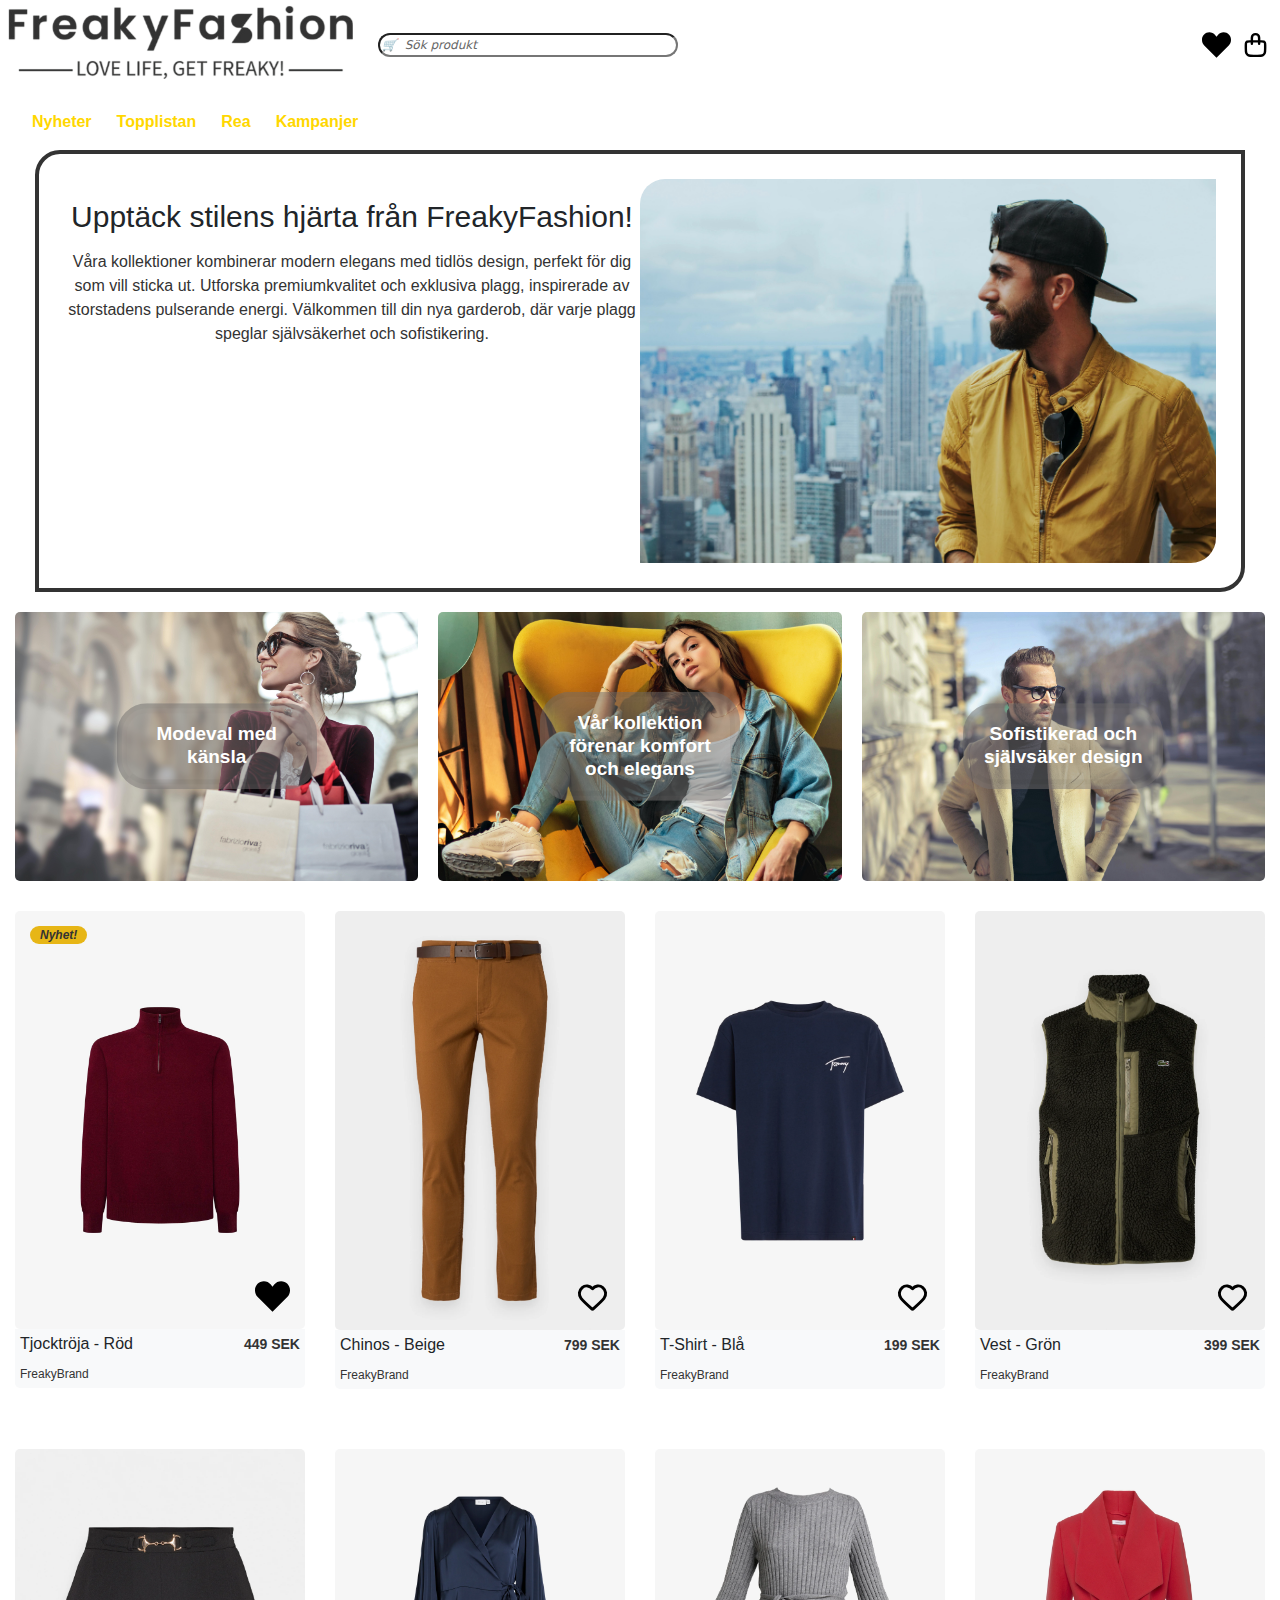
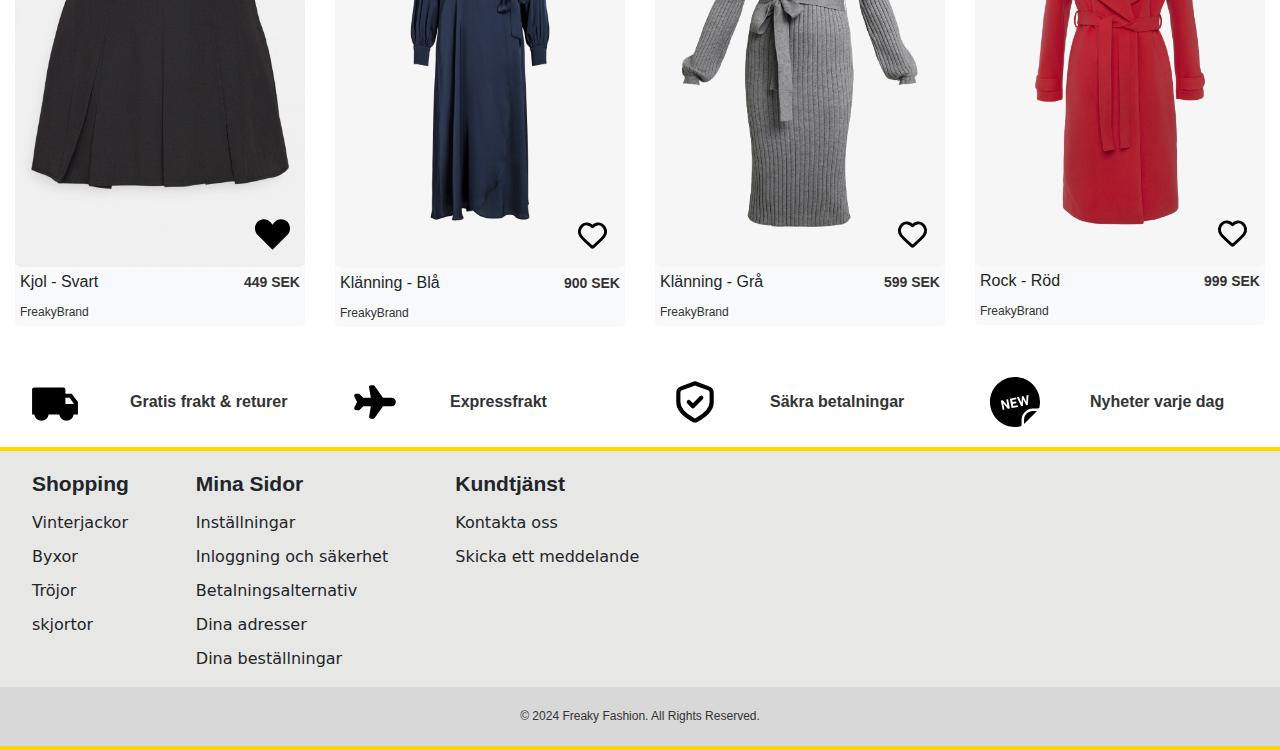
==== commit aef74f82: "Lagt till det sista och projeket är redo" ====
--- a/index.html
+++ b/index.html
@@ -4,24 +4,22 @@
     <meta charset="UTF-8" />
     <meta name="viewport" content="width=device-width, initial-scale=1.0" />
     <link rel="stylesheet" href="style.css" />
-    <link href="https://cdn.jsdelivr.net/npm/bootstrap@5.3.1/dist/css/bootstrap.min.css" rel="stylesheet">
-    <script src="https://cdn.jsdelivr.net/npm/bootstrap@5.3.1/dist/js/bootstrap.bundle.min.js"></script>
+    <link
+      href="https://cdn.jsdelivr.net/npm/bootstrap@5.3.1/dist/css/bootstrap.min.css"
+      rel="stylesheet"
+    />
     <link rel="icon" href="img/favicon-32x32.png" type="image/x-icon" />
     <title>Freaky Fashion</title>
   </head>
   <body>
-    
     <main class="main-grid">
-
-          <!-- Header part: -->
+      <!-- Header part: -->
 
       <div class="header">
         <div class="header-item">
-          <!-- logo -->
           <img src="img/FreakyFashionLogoInvis.png" alt="" />
         </div>
         <div class="header-item" id="form-container">
-          <!-- Search -->
           <form>
             <input type="text" placeholder="🛒  Sök produkt" />
           </form>
@@ -33,7 +31,7 @@
           /></a>
         </div>
         <nav class="header-item">
-          <!-- menu -->
+          <!-- Menu -->
           <ul>
             <li><a href="#">Nyheter</a></li>
             <li><a href="#">Topplistan</a></li>
@@ -45,294 +43,340 @@
 
       <!-- Hero part: -->
 
-      <div class="hero">
+      <section class="hero">
         <div class="hero-item" id="hero-img">
-          <img src="https://placehold.co/450x300?text=Hero" alt="placeholder" />
+          <img src="/img/Products/hero-img.jpg" alt="placeholder" />
         </div>
         <div class="hero-item" id="hero-text">
-          <h1>Lorem ipsum dolor</h1>
+          <h1>Upptäck stilens hjärta från FreakyFashion!</h1>
           <p>
-            Lorem ipsum dolor sit amet consectetur adipisicing elit. Itaque
-            voluptatum aliquid expedita praesentium amet sit amet consectetur adipisicing elit.
+            Våra kollektioner kombinerar modern elegans med tidlös design,
+            perfekt för dig som vill sticka ut. Utforska premiumkvalitet och
+            exklusiva plagg, inspirerade av storstadens pulserande energi.
+            Välkommen till din nya garderob, där varje plagg speglar
+            självsäkerhet och sofistikering.
           </p>
         </div>
-      </div>
+      </section>
 
       <!-- Spots part: -->
 
-      <div class="spots">
+      <section class="spots">
         <div class="spots-item">
           <a href="#" class="spots-link">
-            <h2>Lorem ipsum dolor</h2>
-            <img
-              src="https://placehold.co/600x400/lightblue/white"
-              alt="spot1"
-            />
+            <h2>Modeval med känsla</h2>
+            <img src="/img/Products/spot-img1.jpg" alt="spot1" />
           </a>
         </div>
         <div class="spots-item">
           <a href="#" class="spots-link">
-            <h2>Lorem ipsum dolor</h2>
-            <img
-              src="https://placehold.co/600x400/lightblue/white"
-              alt="spot2"
-            />
+            <h2>Vår kollektion förenar komfort och elegans</h2>
+            <img src="/img/Products/spot-img2.jpg" alt="spot2" />
           </a>
         </div>
         <div class="spots-item">
           <a href="#" class="spots-link">
-            <h2>Lorem ipsum dolor</h2>
-            <img
-              src="https://placehold.co/600x400/lightblue/white"
-              alt="spot3"
-            />
+            <h2>Sofistikerad och självsäker design</h2>
+            <img src="/img/Products/spot-img3.jpg" alt="spot3" />
           </a>
         </div>
+      </section>
+
+      <!-- Main part: -->
+
+      <section class="main">
+        <!-- Bild container & annat 1 -->
+        <div class="main-item">
+          <div class="main-item-img">
+            <div class="new-icon">
+              <p>Nyhet!</p>
+            </div>
+            <a href="/product-details.html">
+              <img
+                class="fashion-img"
+                src="/img/Products/Men/sweater1-item.png"
+                alt="placeholder"
+              />
+            </a>
+            <a class="like-button-filled" href="#">
+              <img
+                class="black-heart"
+                src="/img/black-heart-svg.svg"
+                alt="Like"
+              />
+            </a>
+          </div>
+          <div class="main-item-description">
+            <h3 class="clothes-item">Tjocktröja - Röd</h3>
+            <p class="price">449 SEK</p>
+            <p class="clothes-brand">FreakyBrand</p>
+          </div>
+        </div>
+
+        <!-- Bild container & annat 2 -->
+        <div class="main-item">
+          <div class="main-item-img">
+            <a href="/product-details.html">
+              <img
+                class="fashion-img"
+                src="/img/Products/Men/pants-item1.png"
+                alt="placeholder"
+              />
+            </a>
+            <a class="like-button-filled" href="#">
+              <img
+                class="black-heart"
+                src="/img/heart-blanc-svg.svg"
+                alt="Like"
+              />
+            </a>
+          </div>
+          <div class="main-item-description">
+            <h3 class="clothes-item">Chinos - Beige</h3>
+            <p class="price">799 SEK</p>
+            <p class="clothes-brand">FreakyBrand</p>
+          </div>
+        </div>
+
+        <!-- Bild container & annat 3 -->
+        <div class="main-item">
+          <div class="main-item-img">
+            <a href="/product-details.html">
+              <img
+                class="fashion-img"
+                src="/img/Products/Men/tshirt-item.png"
+                alt="placeholder"
+              />
+            </a>
+            <a class="like-button-filled" href="#">
+              <img
+                class="black-heart"
+                src="/img/heart-blanc-svg.svg"
+                alt="Like"
+              />
+            </a>
+          </div>
+          <div class="main-item-description">
+            <h3 class="clothes-item">T-Shirt - Blå</h3>
+            <p class="price">199 SEK</p>
+            <p class="clothes-brand">FreakyBrand</p>
+          </div>
+        </div>
+
+        <!-- Bild container & annat 4 -->
+        <div class="main-item">
+          <div class="main-item-img">
+            <a href="/product-details.html">
+              <img
+                class="fashion-img"
+                src="/img/Products/Men/vest1-item.png"
+                alt="placeholder"
+              />
+            </a>
+            <a class="like-button-filled" href="#">
+              <img
+                class="black-heart"
+                src="/img/heart-blanc-svg.svg"
+                alt="Like"
+              />
+            </a>
+          </div>
+          <div class="main-item-description">
+            <h3 class="clothes-item">Vest - Grön</h3>
+            <p class="price">399 SEK</p>
+            <p class="clothes-brand">FreakyBrand</p>
+          </div>
+        </div>
+
+        <!-- Bild container & annat 5 -->
+        <div class="main-item">
+          <div class="main-item-img">
+            <a href="/product-details.html">
+              <img
+                class="fashion-img"
+                src="/img/Products/Women/blackskirt-item.png"
+                alt="placeholder"
+              />
+            </a>
+            <a class="like-button-filled" id="like-button-nolike" href="#">
+              <img
+                class="black-heart"
+                src="/img/heart-blanc-svg.svg"
+                alt="Like"
+              />
+            </a>
+            <a class="like-button-filled" id="like-button-like" href="#">
+              <img
+                class="black-heart"
+                src="/img/black-heart-svg.svg"
+                alt="Like"
+              />
+            </a>
+          </div>
+          <div class="main-item-description">
+            <h3 class="clothes-item">Kjol - Svart</h3>
+            <p class="price">449 SEK</p>
+            <p class="clothes-brand">FreakyBrand</p>
+          </div>
+        </div>
+
+        <!-- Bild container & annat 6 -->
+        <div class="main-item">
+          <div class="main-item-img">
+            <a href="/product-details.html">
+              <img
+                class="fashion-img"
+                src="/img/Products/Women/bluedress-item.png"
+                alt="placeholder"
+              />
+            </a>
+            <a class="like-button-filled" href="#">
+              <img
+                class="black-heart"
+                src="/img/heart-blanc-svg.svg"
+                alt="Like"
+              />
+            </a>
+          </div>
+          <div class="main-item-description">
+            <h3 class="clothes-item">Klänning - Blå</h3>
+            <p class="price">900 SEK</p>
+            <p class="clothes-brand">FreakyBrand</p>
+          </div>
+        </div>
+        <!-- Bild container & annat 7 -->
+        <div class="main-item">
+          <div class="main-item-img">
+            <a href="/product-details.html">
+              <img
+                class="fashion-img"
+                src="/img/Products/Women/dress-item.png"
+                alt="placeholder"
+              />
+            </a>
+            <a class="like-button-filled" href="#">
+              <img
+                class="black-heart"
+                src="/img/heart-blanc-svg.svg"
+                alt="Like"
+              />
+            </a>
+          </div>
+          <div class="main-item-description">
+            <h3 class="clothes-item">Klänning - Grå</h3>
+            <p class="price">599 SEK</p>
+            <p class="clothes-brand">FreakyBrand</p>
+          </div>
+        </div>
+
+        <!-- Bild container & annat 8 -->
+        <div class="main-item">
+          <div class="main-item-img">
+            <a href="/product-details.html">
+              <img
+                class="fashion-img"
+                src="/img/Products/Women/redrock-item.png"
+                alt="placeholder"
+              />
+            </a>
+            <a class="like-button-filled" href="#">
+              <img
+                class="black-heart"
+                src="/img/heart-blanc-svg.svg"
+                alt="Like"
+              />
+            </a>
+          </div>
+          <div class="main-item-description">
+            <h3 class="clothes-item">Rock - Röd</h3>
+            <p class="price">999 SEK</p>
+            <p class="clothes-brand">FreakyBrand</p>
+          </div>
+        </div>
+      </section>
+
+      <!-- Info-panel -->
+
+      <div id="information-panel">
+        <div class="footer-icons">
+          <div class="site-icons">
+            <img src="/img/truck-fill-svgrepo-com.svg" alt="" />
+            <p>Gratis frakt & returer</p>
+          </div>
+          <div class="site-icons">
+            <img src="/img/airplane-svgrepo-com.svg" alt="" />
+            <p>Expressfrakt</p>
+          </div>
+          <div class="site-icons">
+            <img src="/img/shield-check-svgrepo-com.svg" alt="" />
+            <p>Säkra betalningar</p>
+          </div>
+          <div class="site-icons">
+            <img src="img/new-3-svgrepo-com.svg" alt="" />
+            <p>Nyheter varje dag</p>
+          </div>
+        </div>
       </div>
-
-      <!-- Main part: -->
-
-      <div class="main">
-
-        <!-- Bild container & annat 1 -->
-        <div class="main-item">
-            <div class="main-item-img">
-                <div class="new-icon">
-                    <p>Nyhet!</p>
-                </div>
-               <a href="#">
-                  <img class="fashion-img" src="https://placehold.co/639x700/png" alt="placeholder">
-               </a>
-               <a class="like-button-filled" href="#">
-                  <img class="black-heart" src="/img/black-heart-svg.svg" alt="Like">
-               </a>
-            </div>
-            <div class="main-item-description">
-                <h3 class="clothes-item">Klädesplagg 1</h3>
-                <p class="price">199 SEK</p>
-                <p class="clothes-brand">FreakyBrand</p>
-             </div>
-        </div>
-
-        <!-- Bild container & annat 2 -->
-        <div class="main-item">
-            <div class="main-item-img">
-               <a href="#">
-                  <img class="fashion-img" src="https://placehold.co/639x700/png" alt="placeholder">
-               </a>
-               <a class="like-button-filled" href="#">
-                  <img class="black-heart" src="/img/heart-blanc-svg.svg" alt="Like">
-               </a>
-            </div>
-            <div class="main-item-description">
-                <h3 class="clothes-item">Klädesplagg 2</h3>
-                <p class="price">199 SEK</p>
-                <p class="clothes-brand">FreakyBrand</p>
-             </div>
-        </div>
-
-        <!-- Bild container & annat 3 -->
-        <div class="main-item">
-            <div class="main-item-img">
-                <a href="#">
-                   <img class="fashion-img" src="https://placehold.co/639x700/png" alt="placeholder">
-                </a>
-                <a class="like-button-filled" href="#">
-                   <img class="black-heart" src="/img/heart-blanc-svg.svg" alt="Like">
-                </a>
-             </div>
-             <div class="main-item-description">
-                 <h3 class="clothes-item">Klädesplagg 3</h3>
-                 <p class="price">199 SEK</p>
-                 <p class="clothes-brand">FreakyBrand</p>
-              </div>
-         </div>
-
-         <!-- Bild container & annat 4 -->
-        <div class="main-item">
-            <div class="main-item-img">
-                <a href="#">
-                   <img class="fashion-img" src="https://placehold.co/639x700/png" alt="placeholder">
-                </a>
-                <a class="like-button-filled" href="#">
-                   <img class="black-heart" src="/img/heart-blanc-svg.svg" alt="Like">
-                </a>
-             </div>
-             <div class="main-item-description">
-                 <h3 class="clothes-item">Klädesplagg 4</h3>
-                 <p class="price">199 SEK</p>
-                 <p class="clothes-brand">FreakyBrand</p>
-              </div>
-         </div>
-
-         <!-- Bild container & annat 5 -->
-        <div class="main-item">
-            <div class="main-item-img">
-                <a href="#">
-                   <img class="fashion-img" src="https://placehold.co/639x700/png" alt="placeholder">
-                </a>
-                <a class="like-button-filled" id="like-button-nolike" href="#">
-                   <img class="black-heart" src="/img/heart-blanc-svg.svg" alt="Like">
-                </a>
-                <a class="like-button-filled" id="like-button-like" href="#">
-                  <img class="black-heart" src="/img/black-heart-svg.svg" alt="Like">
-               </a>
-             </div>
-             <div class="main-item-description">
-                 <h3 class="clothes-item">Klädesplagg 5</h3>
-                 <p class="price">199 SEK</p>
-                 <p class="clothes-brand">FreakyBrand</p>
-              </div>
-         </div>
-
-         <!-- Bild container & annat 6 -->
-        <div class="main-item">
-            <div class="main-item-img">
-                <a href="#">
-                   <img class="fashion-img" src="https://placehold.co/639x700/png" alt="placeholder">
-                </a>
-                <a class="like-button-filled" href="#">
-                   <img class="black-heart" src="/img/heart-blanc-svg.svg" alt="Like">
-                </a>
-             </div>
-             <div class="main-item-description">
-                 <h3 class="clothes-item">Klädesplagg 6</h3>
-                 <p class="price">199 SEK</p>
-                 <p class="clothes-brand">FreakyBrand</p>
-              </div>
-         </div>
-         <!-- Bild container & annat 7 -->
-        <div class="main-item">
-            <div class="main-item-img">
-                <a href="#">
-                   <img class="fashion-img" src="https://placehold.co/639x700/png" alt="placeholder">
-                </a>
-                <a class="like-button-filled" href="#">
-                   <img class="black-heart" src="/img/heart-blanc-svg.svg" alt="Like">
-                </a>
-             </div>
-             <div class="main-item-description">
-                 <h3 class="clothes-item">Klädesplagg 7</h3>
-                 <p class="price">199 SEK</p>
-                 <p class="clothes-brand">FreakyBrand</p>
-              </div>
-         </div>
-
-         <!-- Bild container & annat 8 -->
-        <div class="main-item">
-            <div class="main-item-img">
-                <a href="#">
-                   <img class="fashion-img" src="https://placehold.co/639x700/png" alt="placeholder">
-                </a>
-                <a class="like-button-filled" href="#">
-                   <img class="black-heart" src="/img/heart-blanc-svg.svg" alt="Like">
-                </a>
-             </div>
-             <div class="main-item-description">
-                 <h3 class="clothes-item">Klädesplagg 8</h3>
-                 <p class="price">199 SEK</p>
-                 <p class="clothes-brand">FreakyBrand</p>
-              </div>
-         </div>
-        </div>
-      </main>
-
-      <!-- Info-panel -->
-
-       <!-- <footer class="footer"> -->
-        <section id="information-panel">
-          <div class="footer-icons">
-          <div class="site-icons">
-              <img src="/img/truck-fill-svgrepo-com.svg" alt="">
-              <p>Gratis frakt & returer</p>
-          </div>
-          <div class="site-icons">
-              <img src="/img/airplane-svgrepo-com.svg" alt="">
-              <p>Expressfrakt</p>
-          </div>
-          <div class="site-icons">
-              <img src="/img/shield-check-svgrepo-com.svg" alt="">
-              <p>Säkra betalningar</p>
-          </div>
-          <div class="site-icons">
-              <img src="img/new-3-svgrepo-com.svg" alt="">
-              <p>Nyheter varje dag</p>
-          </div>
-          </div>
-        </section>
-
-        <!-- Footer -->
-
-        <!-- Accordion från bootstrap -->
-        <footer class="footer">
-        <div class="accordion" id="accordionExample">
-            <div class="accordion-item">
-              <h2 class="accordion-header" id="headingOne">
-                <button class="accordion-button" type="button" data-bs-toggle="collapse" data-bs-target="#collapseOne" aria-expanded="true" aria-controls="collapseOne">
-                  Shopping
-                </button>
-              </h2>
-              <div id="collapseOne" class="accordion-collapse collapse show" aria-labelledby="headingOne" data-bs-parent="#accordionExample">
-                <div class="accordion-body">
-                  <ul>
-                    <li>Vinterjackor</li>
-                    <li>Byxor</li>
-                    <li>Tröjor</li>
-                    <li>skjortor</li>
-                  </ul>
-                </div>
-              </div>
-            </div>
-            <div class="accordion-item">
-              <h2 class="accordion-header" id="headingTwo">
-                <button class="accordion-button collapsed" type="button" data-bs-toggle="collapse" data-bs-target="#collapseTwo" aria-expanded="false" aria-controls="collapseTwo">
-                  Mina sidor
-                </button>
-              </h2>
-              <div id="collapseTwo" class="accordion-collapse collapse" aria-labelledby="headingTwo" data-bs-parent="#accordionExample">
-                <div class="accordion-body">
-                  <ul>
-                    <li>Inställningar</li>
-                    <li>Inloggning och säkerhet</li>
-                    <li>Betalningsalternativ</li>
-                    <li>Dina adresser</li>
-                    <li>Dina beställningar</li>
-                  </ul>
-                </div>
-              </div>
-            </div>
-            <div class="accordion-item">
-              <h2 class="accordion-header" id="headingThree">
-                <button class="accordion-button collapsed" type="button" data-bs-toggle="collapse" data-bs-target="#collapseThree" aria-expanded="false" aria-controls="collapseThree">
-                  Kundtjänst
-                </button>
-              </h2>
-              <div id="collapseThree" class="accordion-collapse collapse" aria-labelledby="headingThree" data-bs-parent="#accordionExample">
-                <div class="accordion-body">
-                  <ul>
-                    <li>Kontakta oss</li>
-                    <li>Skicka ett meddelande</li>
-                  </ul>
-                </div>
-              </div>
-            </div>
-          </div>
-
-          <!-- Footer efter 639px -->
-
-          <div class="footer640px">
-            <div class="footer-item" id="shopping-part">
+    </main>
+
+    <!-- Footer -->
+
+    <!-- Accordion från bootstrap -->
+
+    <script src="https://cdn.jsdelivr.net/npm/bootstrap@5.3.1/dist/js/bootstrap.bundle.min.js"></script>
+
+    <footer class="footer">
+      <div class="accordion" id="accordionExample">
+        <div class="accordion-item">
+          <h2 class="accordion-header" id="headingOne">
+            <button
+              class="accordion-button"
+              type="button"
+              data-bs-toggle="collapse"
+              data-bs-target="#collapseOne"
+              aria-expanded="true"
+              aria-controls="collapseOne"
+            >
+              Shopping
+            </button>
+          </h2>
+          <div
+            id="collapseOne"
+            class="accordion-collapse collapse show"
+            aria-labelledby="headingOne"
+            data-bs-parent="#accordionExample"
+          >
+            <div class="accordion-body">
               <ul>
-                <li><h2>Shopping</h2></li>
                 <li>Vinterjackor</li>
                 <li>Byxor</li>
                 <li>Tröjor</li>
                 <li>skjortor</li>
               </ul>
             </div>
-            <div class="footer-item" id="my-account">
+          </div>
+        </div>
+        <div class="accordion-item">
+          <h2 class="accordion-header" id="headingTwo">
+            <button
+              class="accordion-button collapsed"
+              type="button"
+              data-bs-toggle="collapse"
+              data-bs-target="#collapseTwo"
+              aria-expanded="false"
+              aria-controls="collapseTwo"
+            >
+              Mina sidor
+            </button>
+          </h2>
+          <div
+            id="collapseTwo"
+            class="accordion-collapse collapse"
+            aria-labelledby="headingTwo"
+            data-bs-parent="#accordionExample"
+          >
+            <div class="accordion-body">
               <ul>
-                <li><h2>Mina Sidor</h2></li>
                 <li>Inställningar</li>
                 <li>Inloggning och säkerhet</li>
                 <li>Betalningsalternativ</li>
@@ -340,20 +384,76 @@
                 <li>Dina beställningar</li>
               </ul>
             </div>
-            <div class="footer-item" id="services">
+          </div>
+        </div>
+        <div class="accordion-item">
+          <h2 class="accordion-header" id="headingThree">
+            <button
+              class="accordion-button collapsed"
+              type="button"
+              data-bs-toggle="collapse"
+              data-bs-target="#collapseThree"
+              aria-expanded="false"
+              aria-controls="collapseThree"
+            >
+              Kundtjänst
+            </button>
+          </h2>
+          <div
+            id="collapseThree"
+            class="accordion-collapse collapse"
+            aria-labelledby="headingThree"
+            data-bs-parent="#accordionExample"
+          >
+            <div class="accordion-body">
               <ul>
-                <li><h2>Kundtjänst</h2></li>
                 <li>Kontakta oss</li>
                 <li>Skicka ett meddelande</li>
               </ul>
             </div>
           </div>
-
-          <!-- copyright -->
-
-          <div class="copyright">
-            <p>&copy; <span id="year">2024</span> Freaky Fashion. All Rights Reserved.</p>
-          </div>
-       </footer>
+        </div>
+      </div>
+
+      <!-- Footer efter 639px -->
+
+      <div class="footer640px">
+        <div class="footer-item" id="shopping-part">
+          <ul>
+            <li><h2>Shopping</h2></li>
+            <li>Vinterjackor</li>
+            <li>Byxor</li>
+            <li>Tröjor</li>
+            <li>skjortor</li>
+          </ul>
+        </div>
+        <div class="footer-item" id="my-account">
+          <ul>
+            <li><h2>Mina Sidor</h2></li>
+            <li>Inställningar</li>
+            <li>Inloggning och säkerhet</li>
+            <li>Betalningsalternativ</li>
+            <li>Dina adresser</li>
+            <li>Dina beställningar</li>
+          </ul>
+        </div>
+        <div class="footer-item" id="services">
+          <ul>
+            <li><h2>Kundtjänst</h2></li>
+            <li>Kontakta oss</li>
+            <li>Skicka ett meddelande</li>
+          </ul>
+        </div>
+      </div>
+
+      <!-- copyright -->
+
+      <div class="copyright">
+        <p>
+          &copy; <span id="year">2024</span> Freaky Fashion. All Rights
+          Reserved.
+        </p>
+      </div>
+    </footer>
   </body>
 </html>
--- a/style.css
+++ b/style.css
@@ -12,7 +12,7 @@
 }
 a {
     color: gold; /* Standardfärg för länkar */
-    text-decoration: none; /* Ta bort understrykning, om så önskas */
+    text-decoration: none; /* Ta bort understrykning */
 }
 
 /* -----Allmäna länkar CSS---- */
@@ -34,7 +34,9 @@
     color: rgb(94, 72, 16); 
 }
 
-/* -------MAIN--------- */
+/* -------------------------------------------------------------------------- */
+/* -----------------         MAIN PAGE (INDEX)         --------------------- */
+/* -------------------------------------------------------------------------- */
 
 .main-grid {
     display: grid;
@@ -137,10 +139,8 @@
 
 }
 .spots-item img {
-width: 100%;
-border-radius: 15px;
-border: 1px solid black;
-
+    width: 100%;
+    border-radius: 5px;
 }
 .spots-item h2 {
     position: absolute;
@@ -149,8 +149,10 @@
     transform: translate(-50%, -50%); /* centrerar texten */
     font-size: 30px;
     margin: 0px; /* ta bort standard margin på h2 */
-
-}
+    color: white !important;
+
+}
+
 
 /* -------MAIN PART------- */
 
@@ -171,18 +173,18 @@
 }
 .main-item-img .fashion-img {
     max-width: 100%;
-    max-height: 100%;
-    border-radius: 15px;
-
+    border-radius: 5px;
 }
 .main-item-img .black-heart {
     max-width: 100%;
-    border-radius: 15px;
+
 }
 .main-item-description { /* Förklaringarna efter bild */
     display: grid;
     grid-template-columns: 3fr 1fr;
-    /* max-width: 639px; */
+    max-width: 100%;
+    background-color: #f8f9fa;
+    border-radius: 0 0 5px 5px;
 }
 .main-item-description .price { /* priserna till kläder */
     justify-self: end;
@@ -222,18 +224,35 @@
     right: 15px;
     z-index: 10; 
 }
+
+/* Animera med Keyframes pulserade Nyhet-banner */
+
+@keyframes pulse {
+    0% {
+        transform: scale(1);
+    }
+
+    50% {
+        transform: scale(1.15);
+    }
+
+    100% {
+        transform: scale(1);
+    }
+}
+
 .new-icon { 
     position: absolute;
     top: 15px;
     left: 15px; 
-    background-color: gold;
-    border-radius: 20px; 
+    background-color: rgb(231, 182, 22);
+    border-radius: 15px; 
     z-index: 20;
     padding: 0 40px 0 40px;
-    border: 2px solid rgb(51, 51, 51);
     font-style: italic;
-
-}
+    animation: pulse 3s infinite; /* Pulserande animation */
+}
+
 .new-icon p {
     color: rgb(51, 51, 51);
     font-size: 25px;
@@ -241,6 +260,7 @@
     padding: 0;
     margin: 0;
 }
+
 #like-button-like {
     display: none;
 }
@@ -370,6 +390,21 @@
         font-size: 12px;
     }
 
+    /* ---header animation part--- */
+
+    .header-item ul li {
+        transition-property: transform;
+        transition-duration: 0.3s;
+        transition-timing-function: ease;
+        transition-delay: 0s;
+    }
+
+    .header-item ul li:hover {
+
+        transform: translateY(-5px); /* Animerar så att menyn rör sig uppåt i Y-led vid hover */
+    
+    }
+
     /* ---------HERO PART--------- */
 
     .hero {
@@ -506,9 +541,9 @@
     }
 
     .spots-item h2 {
-        background-color: #7975753a; /* Applicera färg med genomskinlighet så att det ser ut som ett glas */
+        background-color: #79757577; /* Applicera färg med genomskinlighet så att det ser ut som ett glas */
         border: 10px groove #7975750e;
-        border-radius: 15px;
+        border-radius: 30px;
         font-size: 19px;
         padding: 10px;
         width: 200px;
@@ -607,7 +642,7 @@
 }
 .product-item img { 
     width: 100%;
-    border-radius: 5px;
+    border-radius: 10px;
 
 }
 .product-item p {  
@@ -668,11 +703,12 @@
 
 .carousel-part {
     margin: 20px 0; /* Ger utrymme över och under karusellerna */
+    display: none;
 }
 
 .carousel {
     background-color: #f8f9fa; /* Ljus bakgrund för karusellerna */
-    border-radius: 8px; /* Rundade hörn för karusellerna */
+    border-radius: 5px; /* Rundade hörn för karusellerna */
     overflow: hidden; /* Förhindrar överflöde av innehåll */
 }
 
@@ -781,7 +817,7 @@
     color: rgb(51, 51, 51);
     margin: 0 20px 15px 0;
     padding: 30px;
-    height: 800px;
+    height: 100vh;
     max-width: 400px;
     background-color: rgb(226, 226, 226);
     border-right: 2px solid rgb(51, 51, 51);
@@ -795,11 +831,19 @@
     color: rgb(51, 51, 51);
     margin: 25px 0 15px 15px;
 }
-main.admin > div.admin-grid#add-new > button#button-addnew { 
-    font-size: 20px;
-    padding: 5px;
-    margin-left: 450px;
-    font-family: Verdana, Geneva, Tahoma, sans-serif;
+.button-link {
+    display: inline-block;
+    padding: 10px 20px;
+    background-color: #686868;
+    color: white;
+    text-decoration: none;
+    border-radius: 5px;
+    text-align: center;
+    margin-left: 400px;
+}
+  
+  .button-link:hover {
+    background-color: #acacac;
 }
 .admin-table {
     width: 695px; 
@@ -919,7 +963,7 @@
     font-family: Verdana, Geneva, Tahoma, sans-serif !important;
     font-weight: bold;
     font-size: 30px;
-    border-radius: 15px;
+    border-radius: 10px;
 }
 
 .button-container {
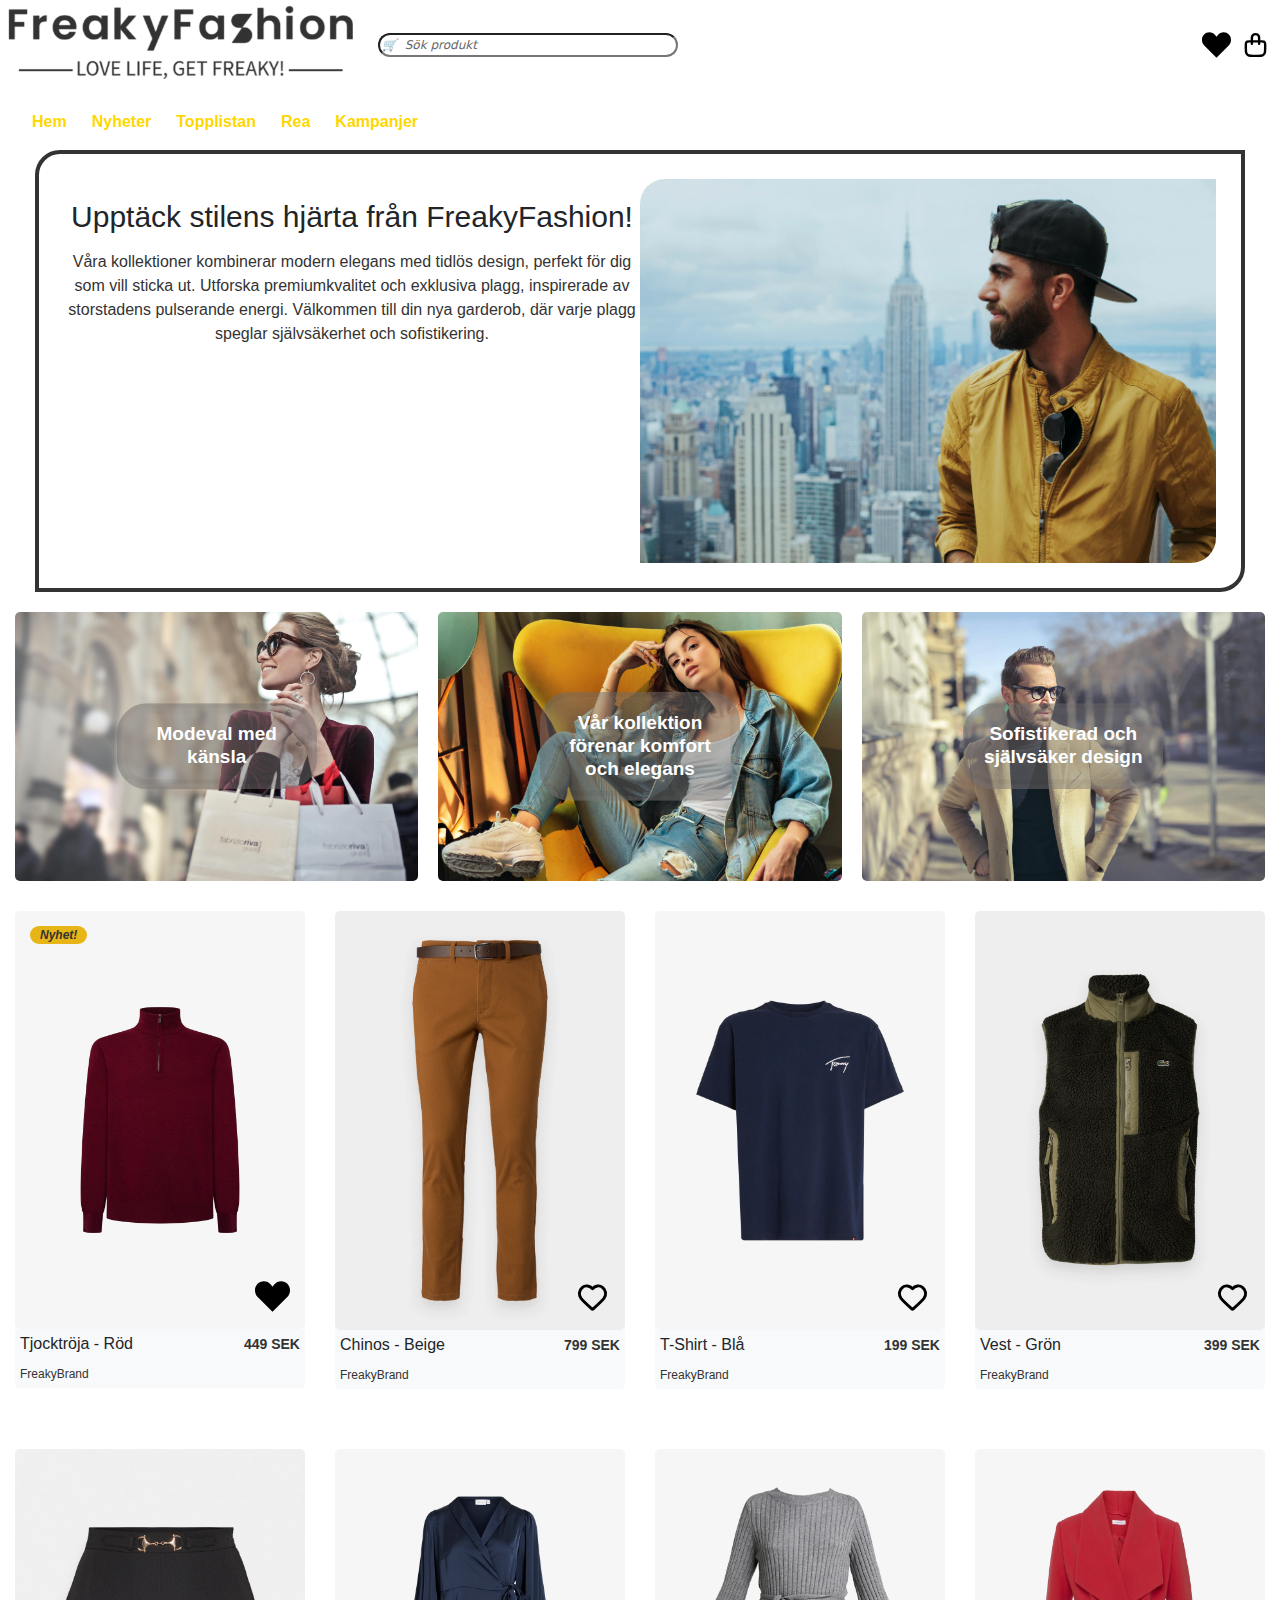
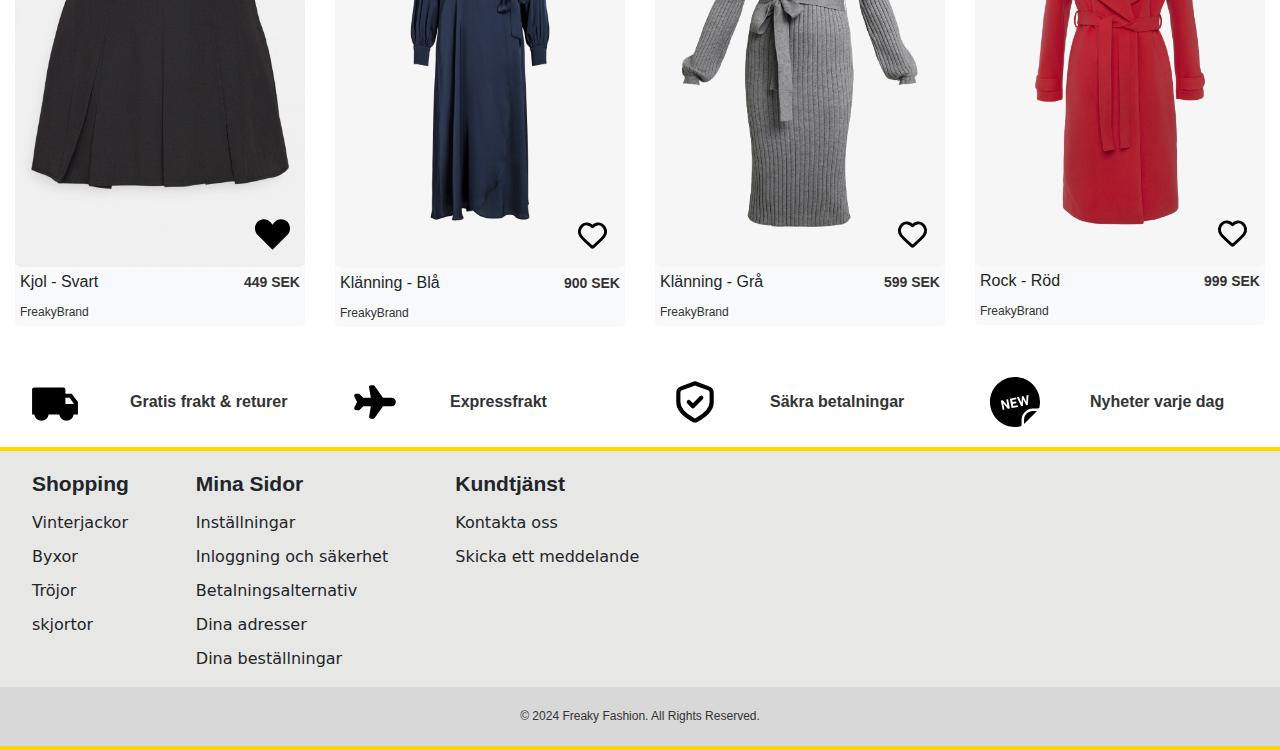
==== commit 51aba24a: "Lagt till en hem-knapp & fixat länkar i produkt-detail" ====
--- a/index.html
+++ b/index.html
@@ -33,6 +33,7 @@
         <nav class="header-item">
           <!-- Menu -->
           <ul>
+            <li><a href="/index.html">Hem</a></li>
             <li><a href="#">Nyheter</a></li>
             <li><a href="#">Topplistan</a></li>
             <li><a href="#">Rea</a></li>
@@ -85,8 +86,10 @@
       <!-- Main part: -->
 
       <section class="main">
+        <h2 id="main-h2-nonvisible">Our products</h2>
+
         <!-- Bild container & annat 1 -->
-        <div class="main-item">
+        <article class="main-item">
           <div class="main-item-img">
             <div class="new-icon">
               <p>Nyhet!</p>
@@ -111,10 +114,10 @@
             <p class="price">449 SEK</p>
             <p class="clothes-brand">FreakyBrand</p>
           </div>
-        </div>
+        </article>
 
         <!-- Bild container & annat 2 -->
-        <div class="main-item">
+        <article class="main-item">
           <div class="main-item-img">
             <a href="/product-details.html">
               <img
@@ -136,10 +139,10 @@
             <p class="price">799 SEK</p>
             <p class="clothes-brand">FreakyBrand</p>
           </div>
-        </div>
+        </article>
 
         <!-- Bild container & annat 3 -->
-        <div class="main-item">
+        <article class="main-item">
           <div class="main-item-img">
             <a href="/product-details.html">
               <img
@@ -161,10 +164,10 @@
             <p class="price">199 SEK</p>
             <p class="clothes-brand">FreakyBrand</p>
           </div>
-        </div>
+        </article>
 
         <!-- Bild container & annat 4 -->
-        <div class="main-item">
+        <article class="main-item">
           <div class="main-item-img">
             <a href="/product-details.html">
               <img
@@ -186,10 +189,10 @@
             <p class="price">399 SEK</p>
             <p class="clothes-brand">FreakyBrand</p>
           </div>
-        </div>
+        </article>
 
         <!-- Bild container & annat 5 -->
-        <div class="main-item">
+        <article class="main-item">
           <div class="main-item-img">
             <a href="/product-details.html">
               <img
@@ -218,10 +221,10 @@
             <p class="price">449 SEK</p>
             <p class="clothes-brand">FreakyBrand</p>
           </div>
-        </div>
+        </article>
 
         <!-- Bild container & annat 6 -->
-        <div class="main-item">
+        <article class="main-item">
           <div class="main-item-img">
             <a href="/product-details.html">
               <img
@@ -243,9 +246,10 @@
             <p class="price">900 SEK</p>
             <p class="clothes-brand">FreakyBrand</p>
           </div>
-        </div>
+        </article>
+
         <!-- Bild container & annat 7 -->
-        <div class="main-item">
+        <article class="main-item">
           <div class="main-item-img">
             <a href="/product-details.html">
               <img
@@ -267,10 +271,10 @@
             <p class="price">599 SEK</p>
             <p class="clothes-brand">FreakyBrand</p>
           </div>
-        </div>
+        </article>
 
         <!-- Bild container & annat 8 -->
-        <div class="main-item">
+        <article class="main-item">
           <div class="main-item-img">
             <a href="/product-details.html">
               <img
@@ -292,7 +296,7 @@
             <p class="price">999 SEK</p>
             <p class="clothes-brand">FreakyBrand</p>
           </div>
-        </div>
+        </article>
       </section>
 
       <!-- Info-panel -->
@@ -450,7 +454,7 @@
 
       <div class="copyright">
         <p>
-          &copy; <span id="year">2024</span> Freaky Fashion. All Rights
+          &copy; 2024 Freaky Fashion. All Rights
           Reserved.
         </p>
       </div>
--- a/style.css
+++ b/style.css
@@ -7,13 +7,14 @@
     font-family: Verdana, Geneva, Tahoma, sans-serif;
 }
 h3 {
-    color: #4c4c7e;
+    color: #4a4a55;
     font-family: Verdana, Geneva, Tahoma, sans-serif;
 }
 a {
     color: gold; /* Standardfärg för länkar */
     text-decoration: none; /* Ta bort understrykning */
 }
+  
 
 /* -----Allmäna länkar CSS---- */
 
@@ -160,6 +161,10 @@
     display: grid;
 }
 
+#main-h2-nonvisible {
+    display: none;
+}
+
 .main-item {
     margin: 20px 5px 20px 5px;
     display: flex;
@@ -169,7 +174,6 @@
 }
 .main-item-img { /* Skapa img & dess container till relative */
     position: relative;
-    /* max-width: 639px; */
 }
 .main-item-img .fashion-img {
     max-width: 100%;
@@ -301,7 +305,7 @@
     list-style-type: none;
 }
 .accordion-button {
-    background-color: gold !important; /* Guldfärg */
+    background-color: gold !important; 
     color: #000 !important;
     border: none !important;
 }
@@ -312,7 +316,7 @@
 }
 
 .accordion-body {
-    color: rgb(51, 51, 51) !important; /* Textfärg */
+    color: rgb(51, 51, 51) !important; 
 }
 
 .accordion ul * {
@@ -350,7 +354,6 @@
         display: flex;
         flex-direction: row;
         align-items: center;
-        /* justify-content: space-evenly; */
         width: 100%;
     }
 
@@ -541,7 +544,7 @@
     }
 
     .spots-item h2 {
-        background-color: #79757577; /* Applicera färg med genomskinlighet så att det ser ut som ett glas */
+        background-color: #79757577; /* Applicera färg med genomskinlighet så att det ser ut som glas */
         border: 10px groove #7975750e;
         border-radius: 30px;
         font-size: 19px;
